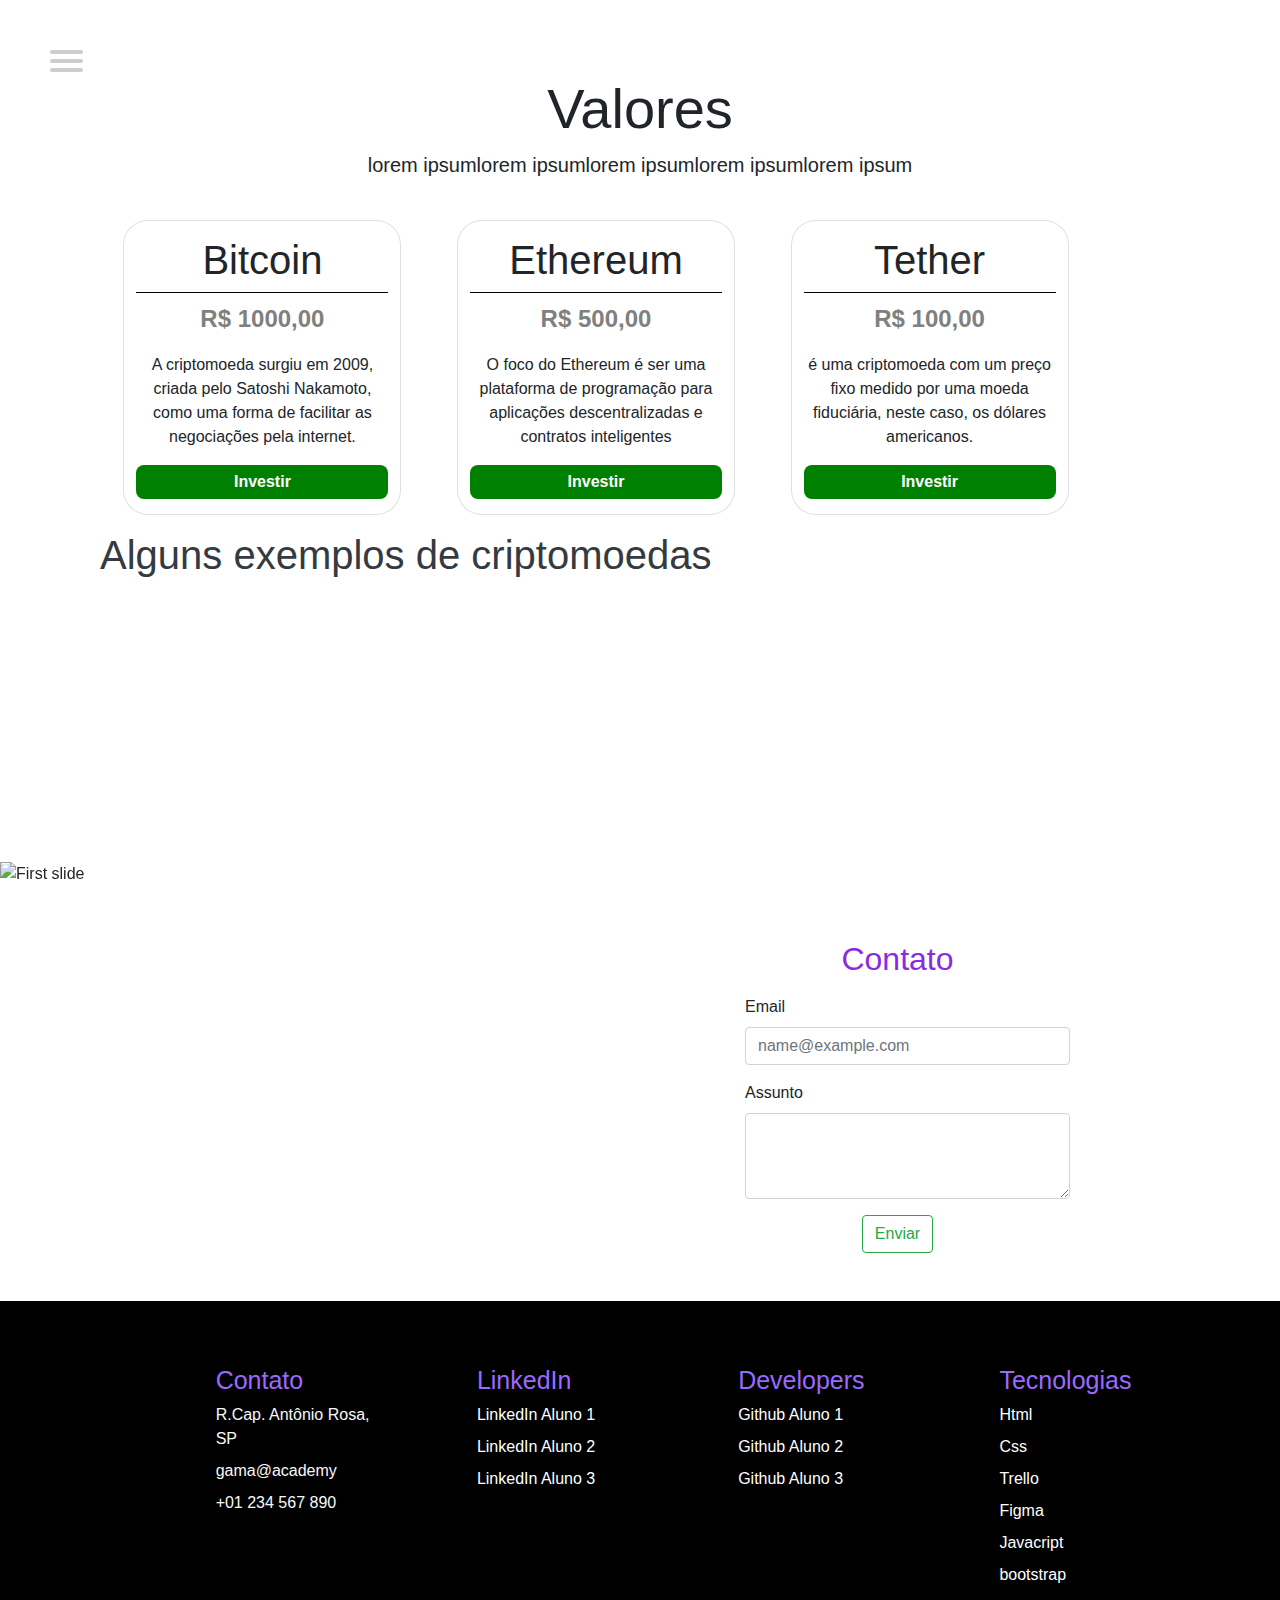
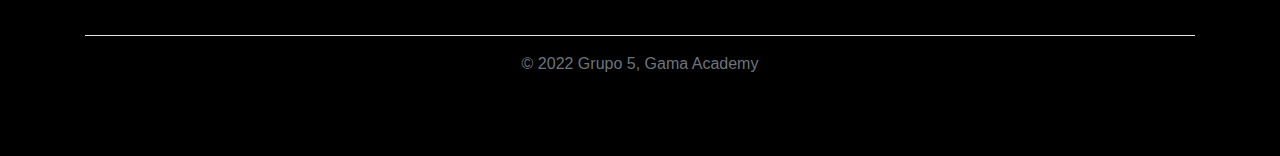
==== homePage.html @ c165c47a "Refatoração do código completo" ====
<!DOCTYPE html>
<html lang="pt-br">

<head>
    <meta charset="UTF-8">
    <meta name="viewport" content="width-device-width, initial-scale=1.0">
    <title class="title">Projeto Gama</title>
    <link rel="shortcut icon" href="/home/cuerci/Documentos/Cripto_dev/ex-projeto/mineracao.png" type="image/x-icon" />
    <script defer src="./assets/script/script.js"></script>

    <script src="https://kit.fontawesome.com/7d639ddac3.js" crossorigin="anonymous"></script>
    <script src="https://code.jquery.com/jquery-3.4.1.slim.min.js"
        integrity="sha384-J6qa4849blE2+poT4WnyKhv5vZF5SrPo0iEjwBvKU7imGFAV0wwj1yYfoRSJoZ+n"
        crossorigin="anonymous"></script>
    <script src="https://cdn.jsdelivr.net/npm/popper.js@1.16.0/dist/umd/popper.min.js"
        integrity="sha384-Q6E9RHvbIyZFJoft+2mJbHaEWldlvI9IOYy5n3zV9zzTtmI3UksdQRVvoxMfooAo"
        crossorigin="anonymous"></script>
    <link rel="stylesheet" href="https://stackpath.bootstrapcdn.com/bootstrap/4.4.1/css/bootstrap.min.css"
        integrity="sha384-Vkoo8x4CGsO3+Hhxv8T/Q5PaXtkKtu6ug5TOeNV6gBiFeWPGFN9MuhOf23Q9Ifjh" crossorigin="anonymous">
    <script src="https://stackpath.bootstrapcdn.com/bootstrap/4.4.1/js/bootstrap.min.js"
        integrity="sha384-wfSDF2E50Y2D1uUdj0O3uMBJnjuUD4Ih7YwaYd1iqfktj0Uod8GCExl3Og8ifwB6"
        crossorigin="anonymous"></script>
    <link rel="stylesheet" href="./assets/styles/styles.css">
</head>

<body>
    <!--Menu de Navegação-->
    <nav role="navigation">
        <div id="menuToggle">
            <!--
          Uma caixa de seleção falsa/oculta é usada como receptor de cliques,
           então você pode usar o seletor :checked nela.
          -->
            <input type="checkbox" />

            <span></span>
            <span></span>
            <span></span>

            <!--
         Pena que o menu tem que estar dentro do botão
          mas ei, é pura magia CSS.
          -->
            <ul id="menu">
                <a href="#">
                    <li>Início</li>
                </a>
                <br>
                <a href="#">
                    <li>Sobre</li>
                </a>
                <br>
                <a href="#">
                    <li>Info</li>
                </a>
                <br>
                <a href="#">
                    <li>Contatos</li>
                </a>
                <br>
                <a href="#">
                    <li>Tecnologias</li>
                </a>
                <br>
                <a href="https://erikterwan.com/" target="_blank">
                    <li>Show me more</li>
                </a>
            </ul>
        </div>
    </nav>

    <!--Fim sobre-->
    <div class="corpo">
    <!--Preços-->
    <a id="precos"></a>
    <div class="pricing-header px-3 py-3 pt-md-5 pb-md-4 mx-auto text-center">
        <h1 class="display-4">Valores</h1>
        <p class="lead">lorem ipsumlorem ipsumlorem ipsumlorem ipsumlorem ipsum</p>
    </div>
    <ul class="cardContainer"></ul>
    </div>
    <!--tabela cripto-->
    <div class="container tabela">
        <div class=" container bloco-branco">
            <h1 class="text-dark">Alguns exemplos de criptomoedas</h2>
        </div>
        <iframe src="https://br.widgets.investing.com/top-cryptocurrencies?theme=darkTheme&roundedCorners=true"
            width="100%" height="300" frameborder="0" allowtransparency="true" marginwidth="0"
            marginheight="0"></iframe>
    </div>

    <br>
    <div id="carouselExampleIndicators" class="carousel slide" data-ride="carousel">
        <ol class="carousel-indicators">
          <li data-target="#carouselExampleIndicators" data-slide-to="0" class="active"></li>
          <li data-target="#carouselExampleIndicators" data-slide-to="1"></li>
          <li data-target="#carouselExampleIndicators" data-slide-to="2"></li>
        </ol>
        <div class="carousel-inner" width="50" height="200">
          <div class="carousel-item active">
            <img class="d-block w-100" src="https://www.infomoney.com.br/wp-content/uploads/2021/08/Criptos-e1628873886287.jpg?resize=854%2C515&quality=50&strip=all" alt="First slide">
          </div>
          <div class="carousel-item">
            <img class="d-block w-100" src="https://www.infoescola.com/wp-content/uploads/2019/01/criptomoedas-bitcoin-608089037.jpg" alt="Second slide">
          </div>
          <div class="carousel-item">
            <img class="d-block w-100" src="https://p7z2w8n8.rocketcdn.me/wp-content/uploads/2021/09/criptomoedas-tem-valorizacao-significante-no-mes-de-agosto.jpg" alt="Third slide">
          </div>
        </div>
        <a class="carousel-control-prev" href="#carouselExampleIndicators" role="button" data-slide="prev">
          <span class="carousel-control-prev-icon" aria-hidden="true"></span>
          <span class="sr-only">Previous</span>
        </a>
        <a class="carousel-control-next" href="#carouselExampleIndicators" role="button" data-slide="next">
          <span class="carousel-control-next-icon" aria-hidden="true"></span>
          <span class="sr-only">Next</span>
        </a>
      </div>

      <br>

    <!--area contato-->
    <div class="container">
        <div class="row justify-content-evenly area-contato">
            <br>
            <!---->
            <div class="col-1"></div>
            <!---->
            <div class="col-lg-4 mb-4 align-self-center">
                <div class="embed-responsive embed-responsive-16by9">
                    <iframe class="embed-responsive-item"
                        src="https://www.google.com/maps/embed?pb=!1m18!1m12!1m3!1d3542.746628923648!2d-46.68668318510613!3d-23.567409884679858!2m3!1f0!2f0!3f0!3m2!1i1024!2i768!4f13.1!3m3!1m2!1s0x94ce57499b4eaaab%3A0xb742db44a55ce752!2sGama%20Academy!5e1!3m2!1spt-BR!2sbr!4v1656168385670!5m2!1spt-BR!2sbr"
                        width="600" height="450" style="border:0;" allowfullscreen="" loading="lazy"
                        referrerpolicy="no-referrer-when-downgrade"></iframe>
                </div>
            </div>
            <!---->
            <div class="col-2"></div>
            <!---->
            <div clas="col-4 align-self-left">
                <h2 class="text-center mb-3 h2-contato">Contato</h2>
                <form action="">
                    <div class="mb-3">
                        <label for="exampleFormControlInput1" class="form-label">Email</label>
                        <input type="email" class="form-control" id="exampleFormControlInput1" style="min-width:315px;max-width:500px;" placeholder="name@example.com">
                    </div>
                    <div class="mb-3">
                        <label for="exampleFormControlTextarea1" class="form-label">Assunto</label>
                        <textarea class="form-control" id="exampleFormControlTextarea1" rows="3"></textarea>
                    </div>
                    <div class="d-flex justify-content-center">
                        <button type="submit" class="btn btn-outline-success text-center">Enviar</button>
                    </div>
                </form>
            </div>
        </div>
    </div>

    <!-- footer -->
    <footer id="footer-contatos" class="bd-footer py-5 mt-5">
        <div class="container py-3">
            <div class="row justify-content-around">
                <div class="col-6 col-lg-2 offset-lg-1 mb-3">
                    <h5 class="home-footer">Contato</h5>
                    <ul class="list-unstyled">
                        <li class="mb-2"><a href="#" class="p-0 text-light"><i class="fa-solid fa-hotel"></i> R.Cap. Antônio Rosa, SP</a></li>
                        <li class="mb-2"><a href="#" class="p-0 text-light"><i class="fa-solid fa-envelope"></i> gama@academy</a></li>
                        <li class="mb-2"><a href="#" class="p-0 text-light"><i class="fa-solid fa-phone"></i> +01 234 567 890</a></li>
                    </ul>
                </div>
                <div class="col-6 col-lg-2 mb-3">
                    <h5 class="home-footer">LinkedIn</h5>
                    <ul class="list-unstyled">
                        <li class="mb-2"><a href="https://www.linkedin.com/in/lucas-cuerci/"><i class="fa-brands fa-linkedin"></i> LinkedIn Aluno 1</a></li>
                        <li class="mb-2"><a href="#"><i class="fa-brands fa-linkedin"></i> LinkedIn Aluno 2</a></li>
                        <li class="mb-2"><a href="#"><i class="fa-brands fa-linkedin"></i> LinkedIn Aluno 3</a></li>
                    </ul>
                </div>
                <div class="col-6 col-lg-2 mb-3">
                    <h5 class="home-footer">Developers</h5>
                    <ul class="list-unstyled dale">
                        <li class="mb-2"><a href="https://github.com/MohamedCuerci"><i class="fa-brands fa-github"></i> Github Aluno 1</a></li>
                        <li class="mb-2"><a href="#"><i class="fa-brands fa-github"></i> Github Aluno 2</a></li>
                        <li class="mb-2"><a href="#"><i class="fa-brands fa-github"></i> Github Aluno 3</a></li>
                    </ul>
                </div>
                <div class="col-6 col-lg-2 mb-3">
                    <h5 class="home-footer">Tecnologias</h5>
                    <ul class="list-unstyled">
                        <li class="mb-2"><a href="https://developer.mozilla.org/pt-BR/docs/Web/HTML"><i class="fa-brands fa-html5"></i> Html</a></li>
                        <li class="mb-2"><a href="https://www.w3schools.com/css/"><i class="fa-brands fa-css3-alt"></i> Css</a></li>
                        <li class="mb-2"><a href="https://trello.com/pt-BR"><i class="fa-brands fa-trello"></i> Trello</a></li>
                        <li class="mb-2"><a href="https://www.figma.com/"><i class="fa-brands fa-figma"></i> Figma</a></li>
                        <li class="mb-2"><a href="https://developer.mozilla.org/pt-BR/docs/Web/JavaScript"><i class="fa-brands fa-js-square"></i> Javacript</a></li>
                        <li class="mb-2"><a href="https://getbootstrap.com/"><i class="fa-brands fa-bootstrap"></i> bootstrap</a></li>
                    </ul>
                </div>
            </div>
            <hr class="ultimo-hr">
            <p class="text-center text-muted">© 2022 Grupo 5, Gama Academy</p>
        </div>
    </footer>

    <!--Cookies-->
    <script type="text/javascript" src="https://cookieconsent.popupsmart.com/src/js/popper.js"></script>
    <script> window.start.init({ Palette: "palette1", Theme: "classic", Mode: "banner bottom", LinkText: "Saiba mais...", Message: "Ao clicar em 'Aceitar todos os cookies', concorda com o armazenamento de cookies no seu dispositivo para melhorar a navegação no site, analisar a utilização do site e ajudar nas nossas iniciativas de marketing.", ButtonText: "Aceitar todos os cookies", })</script>

</body>

</html>
---- assets/styles/styles.css ----
/*
 * Made by Maria Luiza
 * 11th of july 2022
 * Gama Academy
 */
 .navigation
 {
   margin: 0;
   padding: 0;

   /* fazê-lo parecer decente o suficiente*/
   background: #232323;
   color: #cdcdcd;
   font-family: "Avenir Next", "Avenir", sans-serif;

   @media (max-width:601px) {
    max: width 100%;
   }
 }

 #menuToggle
 {
   display: block;
   position: relative;
   top: 50px;
   left: 50px;

   z-index: 1;

   -webkit-user-select: none;
   user-select: none;
 }

 #menuToggle a
 {
   text-decoration: none;
   color: #232323;

   transition: color 0.3s ease;
 }

 #menuToggle a:hover
 {
   color: tomato;
 }


 #menuToggle input
 {
   display: block;
   width: 40px;
   height: 32px;
   position: absolute;
   top: -7px;
   left: -5px;

   cursor: pointer;

   opacity: 0; /* esconde */
   z-index: 2; /* e coloque sobre o hambúrguer*/

   -webkit-touch-callout: none;
 }

 /*
  * Configuração do icone do hamburguer
  */
 #menuToggle span
 {
   display: block;
   width: 33px;
   height: 4px;
   margin-bottom: 5px;
   position: relative;

   background: #cdcdcd;
   border-radius: 3px;

   z-index: 1;

   transform-origin: 4px 0px;

    /*
  * transição do menu
  */

   transition: transform 0.5s cubic-bezier(0.77,0.2,0.05,1.0),
               background 0.5s cubic-bezier(0.77,0.2,0.05,1.0),
               opacity 0.55s ease;
 }

 #menuToggle span:first-child
 {
   transform-origin: 0% 0%;
 }

 #menuToggle span:nth-last-child(2)
 {
   transform-origin: 0% 100%;
 }

 /*
* Transforme todas as fatias de hambúrguer
  * em uma cruz.
  */
 #menuToggle input:checked ~ span
 {
   opacity: 1;
   transform: rotate(45deg) translate(-2px, -1px);
   background: #232323;
 }

 /*
  * esconde o meio
  */
 #menuToggle input:checked ~ span:nth-last-child(3)
 {
   opacity: 0;
   transform: rotate(0deg) scale(0.2, 0.2);
 }

 /*
  * Ohyeah and the last one should go the other direction
  */
 #menuToggle input:checked ~ span:nth-last-child(2)
 {
   transform: rotate(-45deg) translate(0, -1px);
 }

 /*
  * Faz o menu ficar posicionado
  * no canto superior da tela
  */
 #menu
 {
   position: absolute;
   width: 300px;
   margin: -100px 0 0 -50px;
   padding: 50px;
   padding-top: 125px;

   background: #ededed;
   list-style-type: none;
   -webkit-font-smoothing: antialiased;
   /* parar de piscar de texto no navegador */

   transform-origin: 0% 0%;
   transform: translate(-100%, 0);

   transition: transform 0.5s cubic-bezier(0.77,0.2,0.05,1.0);
 }

#menu li {
   padding: 10px 0;
   font-size: 22px;
}

 /*
  * Direção que o menu desliza (esquerda)
  */
#menuToggle input:checked ~ ul {
   transform: none;
}


 /*
 * Made by Lucas Cuerci
 * 04th of july 2022
 * Gama Academy
 */
/* bloco pra esconder a logo da investing */
.cardContainer {
  display: flex;
  width: 90%;
  gap: 5%;
  justify-content: center;
}
.line {
  border-top: solid 1px black;
  width: 100%;
  margin-bottom: 8px;
}

.price {
  color: gray;
  font-weight: 600;
  font-size: 1.5rem;
}

.card {
    border-radius: 25px;
    display: flex;
    flex-direction: column;
    justify-content: center;
    align-content: center;
    align-items: center;
    width: 25%;
    padding: 15px 12px;
}

.card h3 {
  text-align: center;
  font-size: 2.5rem;
}

.card p {
  text-align: center;
}

.card button {
  background-color: green;
  width: 100%;
  padding: 5px 0;
  color: white;
  font-weight:600;
  border-radius: 8px;
  border: none;
}

.card button:hover {
  filter: brightness(0.8)
}

/*
  lucas 17/07
*/

.bloco-branco {
  background-color: white;
  font-size: 35px;
  width: 100%;
  position: absolute;
}

footer {
  width: 100%;
  height: 100%;
  background-color: black;
}

.home-footer {
  color: #9a6aff;
  font-size: 25px;
  font-family: 'Segoe UI', Tahoma, Geneva, Verdana, sans-serif;
}

li a {
  color: white;
}

li a:hover {
  color: white;
  text-decoration: underline white;
}

.btn-cookies {
  border-color: black;
}

.box-cookies {
  width: 100%;
  bottom: 0;
}

.ultimo-hr {
  background-color: white;
}

.h2-contato {
  padding-top: 30px;
  color: blueviolet;
}

.justify-content-evenly > div:nth-child(5) > form:nth-child(2) > div:nth-child(1) > label:nth-child(1) {
  padding-left: 10px;
}

#exampleFormControlInput1 {
  min-width:315px;
  max-width:500px;
  border-left-width: 1px;
  margin-left: 10px;
}

.justify-content-evenly > div:nth-child(5) > form:nth-child(2) > div:nth-child(2) > label:nth-child(1) {
  padding-left: 10px;
}

#exampleFormControlTextarea1 {
  margin-left: 10px;
}
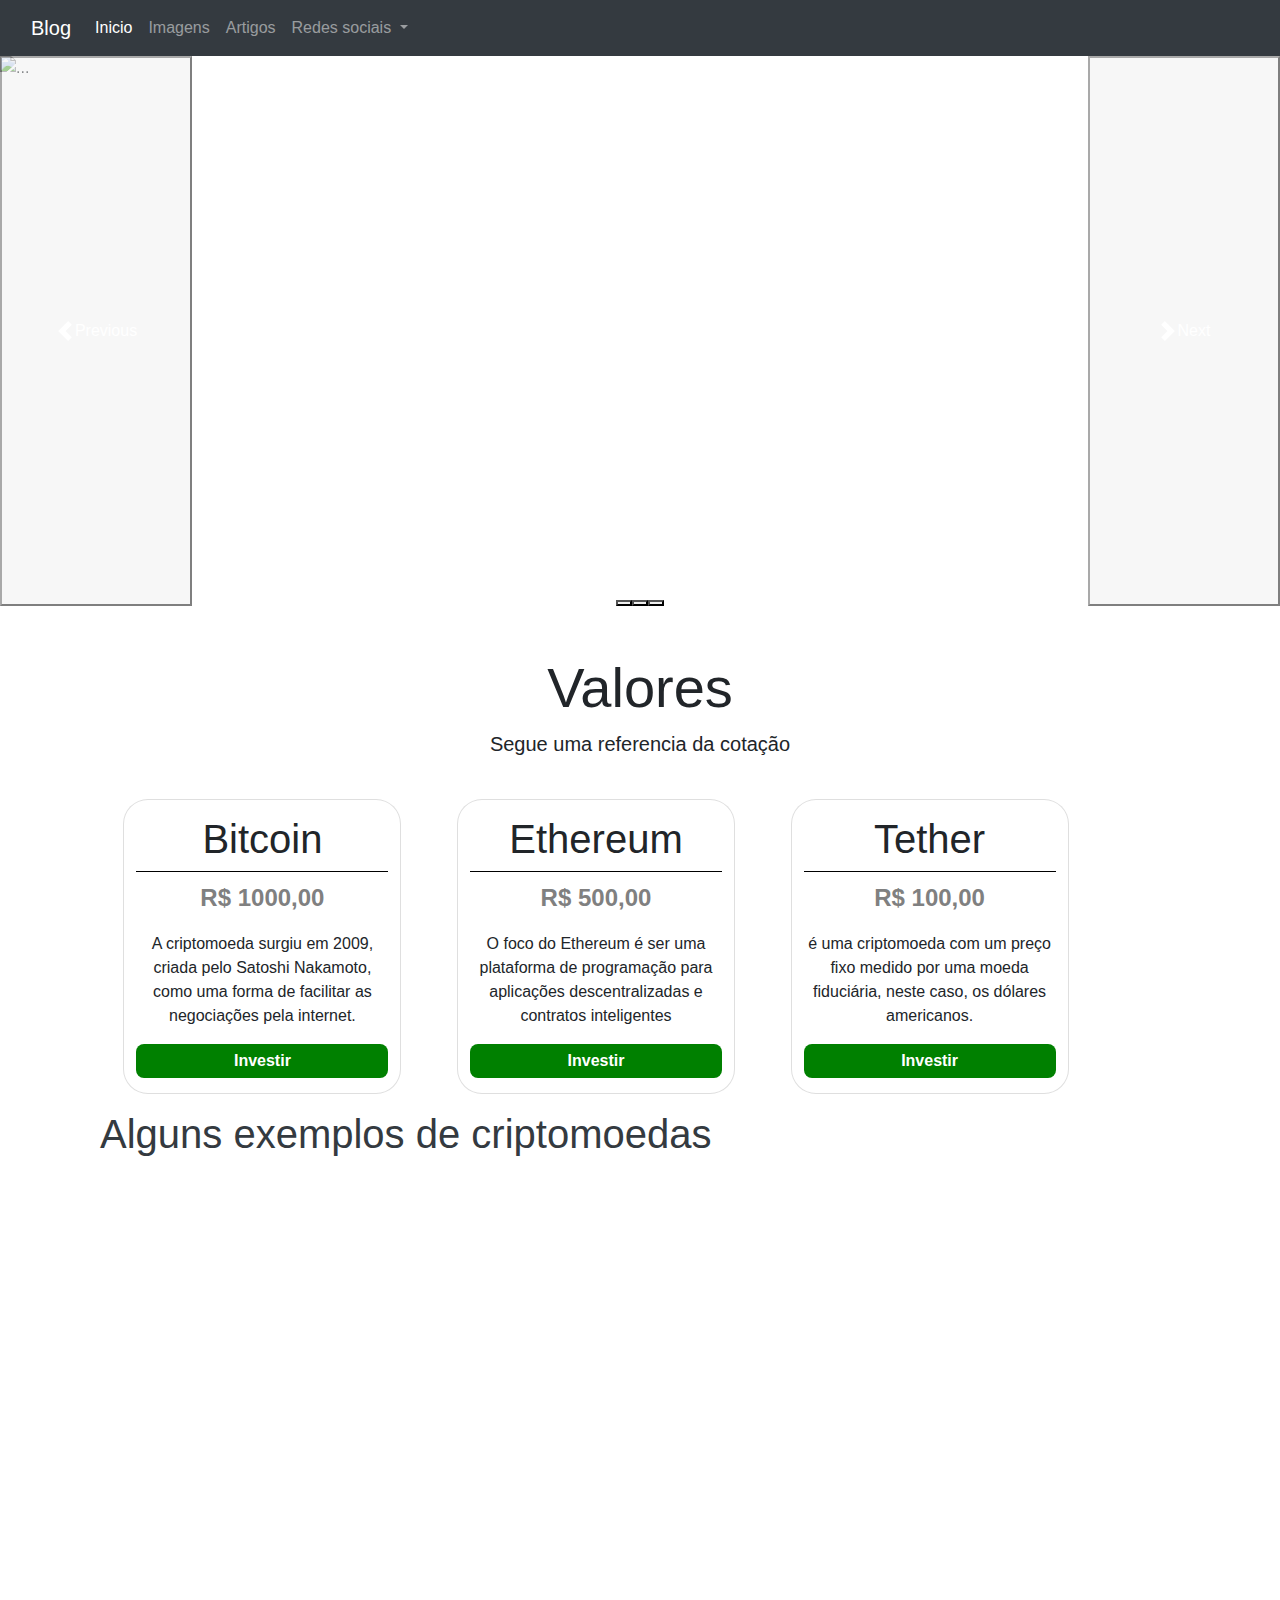
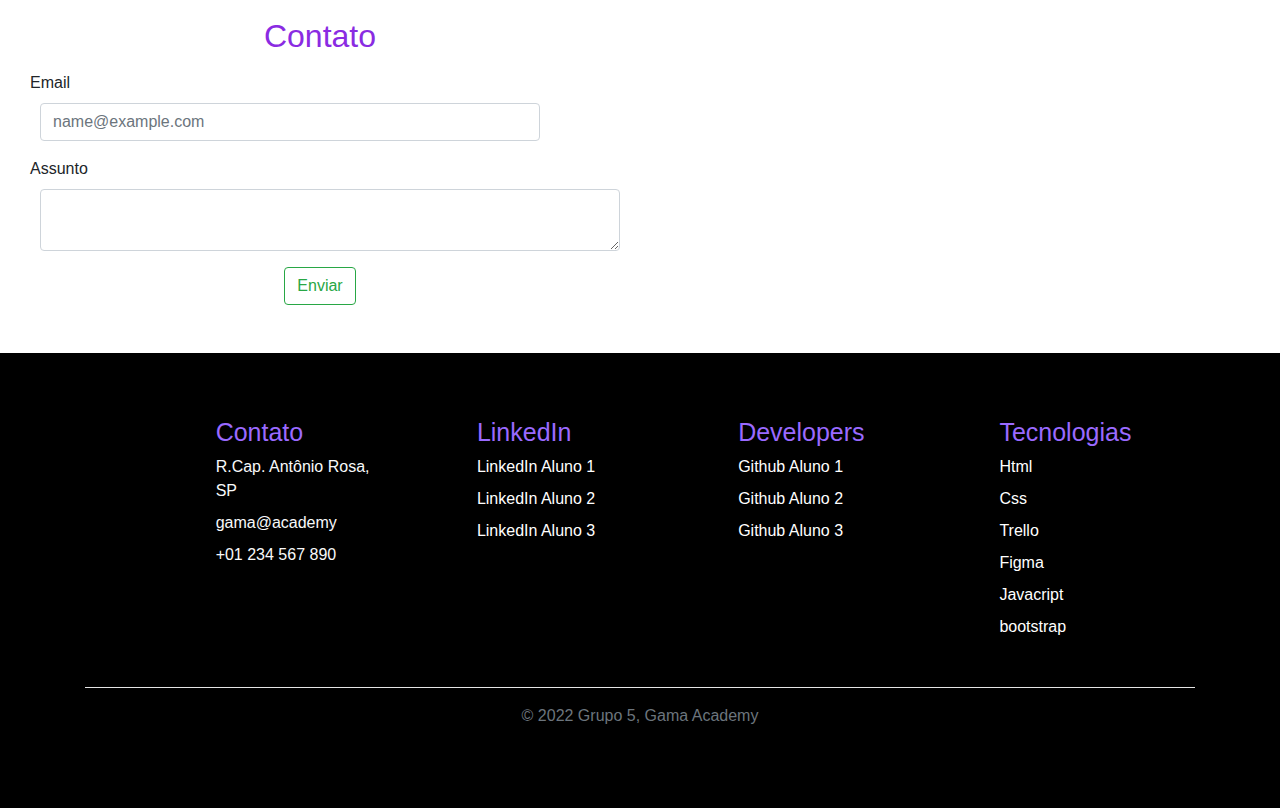
==== commit f5da7ab4: "@MariaLuizaDMoura Inserção do Carrosel definitivo" ====
--- a/homePage.html
+++ b/homePage.html
@@ -20,64 +20,111 @@
     <script src="https://stackpath.bootstrapcdn.com/bootstrap/4.4.1/js/bootstrap.min.js"
         integrity="sha384-wfSDF2E50Y2D1uUdj0O3uMBJnjuUD4Ih7YwaYd1iqfktj0Uod8GCExl3Og8ifwB6"
         crossorigin="anonymous"></script>
+    <!-- CSS only -->
+    <link href="https://cdn.jsdelivr.net/npm/bootstrap@5.1.3/dist/css/bootstrap.min.css" rel="stylesheet"
+        integrity="sha384-1BmE4kWBq78iYhFldvKuhfTAU6auU8tT94WrHftjDbrCEXSU1oBoqyl2QvZ6jIW3" crossorigin="anonymous">
     <link rel="stylesheet" href="./assets/styles/styles.css">
 </head>
 
 <body>
     <!--Menu de Navegação-->
-    <nav role="navigation">
-        <div id="menuToggle">
-            <!--
-          Uma caixa de seleção falsa/oculta é usada como receptor de cliques,
-           então você pode usar o seletor :checked nela.
-          -->
-            <input type="checkbox" />
-
-            <span></span>
-            <span></span>
-            <span></span>
-
-            <!--
-         Pena que o menu tem que estar dentro do botão
-          mas ei, é pura magia CSS.
-          -->
-            <ul id="menu">
-                <a href="#">
-                    <li>Início</li>
-                </a>
-                <br>
-                <a href="#">
-                    <li>Sobre</li>
-                </a>
-                <br>
-                <a href="#">
-                    <li>Info</li>
-                </a>
-                <br>
-                <a href="#">
-                    <li>Contatos</li>
-                </a>
-                <br>
-                <a href="#">
-                    <li>Tecnologias</li>
-                </a>
-                <br>
-                <a href="https://erikterwan.com/" target="_blank">
-                    <li>Show me more</li>
-                </a>
-            </ul>
+    <nav class="navbar navbar-expand-lg navbar-dark bg-dark">
+        <div class="container-fluid">
+            <a class="navbar-brand" href="blog.html">Blog</a>
+            <button class="navbar-toggler" type="button" data-bs-toggle="collapse"
+                data-bs-target="#navbarSupportedContent" aria-controls="navbarSupportedContent" aria-expanded="false"
+                aria-label="Toggle navigation">
+                <span class="navbar-toggler-icon"></span>
+            </button>
+            <div class="collapse navbar-collapse" id="navbarSupportedContent">
+                <ul class="navbar-nav me-auto mb-2 mb-lg-0">
+                    <li class="nav-item">
+                        <a class="nav-link active" aria-current="page" href="#carouselExampleCaptions">Inicio</a>
+                    </li>
+                    <li class="nav-item">
+                        <a class="nav-link" href="imagens.html">Imagens</a>
+                    </li>
+                    <li class="nav-item">
+                        <a class="nav-link" href="artigos.html">Artigos</a>
+                    </li>
+                    <li class="nav-item dropdown">
+                        <a class="nav-link dropdown-toggle" href="#" id="navbarDropdown" role="button"
+                            data-bs-toggle="dropdown" aria-expanded="false">
+                            Redes sociais
+                        </a>
+                        <ul class="dropdown-menu" aria-labelledby="navbarDropdown">
+                            <li><a class="dropdown-item" href="#"></a>Linkedin</li>
+                            <li>
+                                <hr class="dropdown-divider">
+                            </li>
+                            <li><a class="dropdown-item" href="#"></a>Github</a></li>
+                            <li>
+                                <hr class="dropdown-divider">
+                            </li>
+                            <li><a class="dropdown-item" href="#"></a>Instagram</li>
+                        </ul>
+                    </li>
+                </ul>
+            </div>
         </div>
     </nav>
 
+    <div id="carouselExampleCaptions" class="carousel slide" data-bs-ride="carousel">
+        <div class="carousel-indicators">
+            <button type="button" data-bs-target="#carouselExampleCaptions" data-bs-slide-to="0" class="active"
+                aria-current="true" aria-label="Slide 1"></button>
+            <button type="button" data-bs-target="#carouselExampleCaptions" data-bs-slide-to="1"
+                aria-label="Slide 2"></button>
+            <button type="button" data-bs-target="#carouselExampleCaptions" data-bs-slide-to="2"
+                aria-label="Slide 3"></button>
+        </div>
+        <div class="carousel-inner">
+            <div class="carousel-item active">
+                <img src="https://www.infomoney.com.br/wp-content/uploads/2021/08/Criptos-e1628873886287.jpg?resize=854%2C515&quality=50&strip=all "
+                    class="d-block w-100" alt="..." height="550px" width="100px">
+                <div class="carousel-caption d-none d-md-block">
+                    <h5>incríveis curiosidades sobre Bitcoin</h5>
+                    <p>Bitcoin não foi a primeira criptomoeda criada.</p>
+                </div>
+            </div>
+            <div class="carousel-item">
+                <img src="https://www.infoescola.com/wp-content/uploads/2019/01/criptomoedas-bitcoin-608089037.jpg"
+                    class="d-block w-100" alt="..." height="550px">
+                <div class="carousel-caption d-none d-md-block">
+                    <h5>incríveis curiosidades sobre Ethereum</h5>
+                    <p>O Ethereum é a segunda maior criptomoeda em valor de mercado, perdendo apenas para o Bitcoin.</p>
+                </div>
+            </div>
+            <div class="carousel-item">
+                <img src="https://p7z2w8n8.rocketcdn.me/wp-content/uploads/2021/09/criptomoedas-tem-valorizacao-significante-no-mes-de-agosto.jpg"
+                    class="d-block w-100" alt="..." height="550px">
+                <div class="carousel-caption d-none d-md-block">
+                    <h5>incríveis curiosidades sobre Tether</h5>
+                    <p>Seus tokens são emitidos pela empresa de Hong Kong Tether Limited, que por sua vez é controlada
+                        pelos proprietários da Bitfinex</p>
+                </div>
+            </div>
+        </div>
+        <button class="carousel-control-prev" type="button" data-bs-target="#carouselExampleCaptions"
+            data-bs-slide="prev">
+            <span class="carousel-control-prev-icon" aria-hidden="true"></span>
+            <span class="visually-hidden">Previous</span>
+        </button>
+        <button class="carousel-control-next" type="button" data-bs-target="#carouselExampleCaptions"
+            data-bs-slide="next">
+            <span class="carousel-control-next-icon" aria-hidden="true"></span>
+            <span class="visually-hidden">Next</span>
+        </button>
+    </div>
     <!--Fim sobre-->
     <div class="corpo">
-    <!--Preços-->
-    <a id="precos"></a>
-    <div class="pricing-header px-3 py-3 pt-md-5 pb-md-4 mx-auto text-center">
-        <h1 class="display-4">Valores</h1>
-        <p class="lead">lorem ipsumlorem ipsumlorem ipsumlorem ipsumlorem ipsum</p>
-    </div>
-    <ul class="cardContainer"></ul>
+        <!--Preços-->
+        <a id="precos"></a>
+        <div class="pricing-header px-3 py-3 pt-md-5 pb-md-4 mx-auto text-center">
+            <h1 class="display-4">Valores</h1>
+            <p class="lead">Segue uma referencia da cotação</p>
+        </div>
+        <ul class="cardContainer"></ul>
     </div>
     <!--tabela cripto-->
     <div class="container tabela">
@@ -90,36 +137,11 @@
     </div>
 
     <br>
-    <div id="carouselExampleIndicators" class="carousel slide" data-ride="carousel">
-        <ol class="carousel-indicators">
-          <li data-target="#carouselExampleIndicators" data-slide-to="0" class="active"></li>
-          <li data-target="#carouselExampleIndicators" data-slide-to="1"></li>
-          <li data-target="#carouselExampleIndicators" data-slide-to="2"></li>
-        </ol>
-        <div class="carousel-inner" width="50" height="200">
-          <div class="carousel-item active">
-            <img class="d-block w-100" src="https://www.infomoney.com.br/wp-content/uploads/2021/08/Criptos-e1628873886287.jpg?resize=854%2C515&quality=50&strip=all" alt="First slide">
-          </div>
-          <div class="carousel-item">
-            <img class="d-block w-100" src="https://www.infoescola.com/wp-content/uploads/2019/01/criptomoedas-bitcoin-608089037.jpg" alt="Second slide">
-          </div>
-          <div class="carousel-item">
-            <img class="d-block w-100" src="https://p7z2w8n8.rocketcdn.me/wp-content/uploads/2021/09/criptomoedas-tem-valorizacao-significante-no-mes-de-agosto.jpg" alt="Third slide">
-          </div>
-        </div>
-        <a class="carousel-control-prev" href="#carouselExampleIndicators" role="button" data-slide="prev">
-          <span class="carousel-control-prev-icon" aria-hidden="true"></span>
-          <span class="sr-only">Previous</span>
-        </a>
-        <a class="carousel-control-next" href="#carouselExampleIndicators" role="button" data-slide="next">
-          <span class="carousel-control-next-icon" aria-hidden="true"></span>
-          <span class="sr-only">Next</span>
-        </a>
-      </div>
-
-      <br>
+
+    <br>
 
     <!--area contato-->
+    <div class="col-md-6">
     <div class="container">
         <div class="row justify-content-evenly area-contato">
             <br>
@@ -134,19 +156,20 @@
                         referrerpolicy="no-referrer-when-downgrade"></iframe>
                 </div>
             </div>
-            <!---->
-            <div class="col-2"></div>
+        </div>
+            
             <!---->
             <div clas="col-4 align-self-left">
                 <h2 class="text-center mb-3 h2-contato">Contato</h2>
                 <form action="">
                     <div class="mb-3">
                         <label for="exampleFormControlInput1" class="form-label">Email</label>
-                        <input type="email" class="form-control" id="exampleFormControlInput1" style="min-width:315px;max-width:500px;" placeholder="name@example.com">
+                        <input type="email" class="form-control" id="exampleFormControlInput1"
+                            style="min-width:315px;max-width:500px;" placeholder="name@example.com">
                     </div>
                     <div class="mb-3">
                         <label for="exampleFormControlTextarea1" class="form-label">Assunto</label>
-                        <textarea class="form-control" id="exampleFormControlTextarea1" rows="3"></textarea>
+                        <textarea class="form-control" id="exampleFormControlTextarea1" rows="2"></textarea>
                     </div>
                     <div class="d-flex justify-content-center">
                         <button type="submit" class="btn btn-outline-success text-center">Enviar</button>
@@ -163,15 +186,19 @@
                 <div class="col-6 col-lg-2 offset-lg-1 mb-3">
                     <h5 class="home-footer">Contato</h5>
                     <ul class="list-unstyled">
-                        <li class="mb-2"><a href="#" class="p-0 text-light"><i class="fa-solid fa-hotel"></i> R.Cap. Antônio Rosa, SP</a></li>
-                        <li class="mb-2"><a href="#" class="p-0 text-light"><i class="fa-solid fa-envelope"></i> gama@academy</a></li>
-                        <li class="mb-2"><a href="#" class="p-0 text-light"><i class="fa-solid fa-phone"></i> +01 234 567 890</a></li>
+                        <li class="mb-2"><a href="#" class="p-0 text-light"><i class="fa-solid fa-hotel"></i> R.Cap.
+                                Antônio Rosa, SP</a></li>
+                        <li class="mb-2"><a href="#" class="p-0 text-light"><i class="fa-solid fa-envelope"></i>
+                                gama@academy</a></li>
+                        <li class="mb-2"><a href="#" class="p-0 text-light"><i class="fa-solid fa-phone"></i> +01 234
+                                567 890</a></li>
                     </ul>
                 </div>
                 <div class="col-6 col-lg-2 mb-3">
                     <h5 class="home-footer">LinkedIn</h5>
                     <ul class="list-unstyled">
-                        <li class="mb-2"><a href="https://www.linkedin.com/in/lucas-cuerci/"><i class="fa-brands fa-linkedin"></i> LinkedIn Aluno 1</a></li>
+                        <li class="mb-2"><a href="https://www.linkedin.com/in/lucas-cuerci/"><i
+                                    class="fa-brands fa-linkedin"></i> LinkedIn Aluno 1</a></li>
                         <li class="mb-2"><a href="#"><i class="fa-brands fa-linkedin"></i> LinkedIn Aluno 2</a></li>
                         <li class="mb-2"><a href="#"><i class="fa-brands fa-linkedin"></i> LinkedIn Aluno 3</a></li>
                     </ul>
@@ -179,7 +206,8 @@
                 <div class="col-6 col-lg-2 mb-3">
                     <h5 class="home-footer">Developers</h5>
                     <ul class="list-unstyled dale">
-                        <li class="mb-2"><a href="https://github.com/MohamedCuerci"><i class="fa-brands fa-github"></i> Github Aluno 1</a></li>
+                        <li class="mb-2"><a href="https://github.com/MohamedCuerci"><i class="fa-brands fa-github"></i>
+                                Github Aluno 1</a></li>
                         <li class="mb-2"><a href="#"><i class="fa-brands fa-github"></i> Github Aluno 2</a></li>
                         <li class="mb-2"><a href="#"><i class="fa-brands fa-github"></i> Github Aluno 3</a></li>
                     </ul>
@@ -187,12 +215,18 @@
                 <div class="col-6 col-lg-2 mb-3">
                     <h5 class="home-footer">Tecnologias</h5>
                     <ul class="list-unstyled">
-                        <li class="mb-2"><a href="https://developer.mozilla.org/pt-BR/docs/Web/HTML"><i class="fa-brands fa-html5"></i> Html</a></li>
-                        <li class="mb-2"><a href="https://www.w3schools.com/css/"><i class="fa-brands fa-css3-alt"></i> Css</a></li>
-                        <li class="mb-2"><a href="https://trello.com/pt-BR"><i class="fa-brands fa-trello"></i> Trello</a></li>
-                        <li class="mb-2"><a href="https://www.figma.com/"><i class="fa-brands fa-figma"></i> Figma</a></li>
-                        <li class="mb-2"><a href="https://developer.mozilla.org/pt-BR/docs/Web/JavaScript"><i class="fa-brands fa-js-square"></i> Javacript</a></li>
-                        <li class="mb-2"><a href="https://getbootstrap.com/"><i class="fa-brands fa-bootstrap"></i> bootstrap</a></li>
+                        <li class="mb-2"><a href="https://developer.mozilla.org/pt-BR/docs/Web/HTML"><i
+                                    class="fa-brands fa-html5"></i> Html</a></li>
+                        <li class="mb-2"><a href="https://www.w3schools.com/css/"><i class="fa-brands fa-css3-alt"></i>
+                                Css</a></li>
+                        <li class="mb-2"><a href="https://trello.com/pt-BR"><i class="fa-brands fa-trello"></i>
+                                Trello</a></li>
+                        <li class="mb-2"><a href="https://www.figma.com/"><i class="fa-brands fa-figma"></i> Figma</a>
+                        </li>
+                        <li class="mb-2"><a href="https://developer.mozilla.org/pt-BR/docs/Web/JavaScript"><i
+                                    class="fa-brands fa-js-square"></i> Javacript</a></li>
+                        <li class="mb-2"><a href="https://getbootstrap.com/"><i class="fa-brands fa-bootstrap"></i>
+                                bootstrap</a></li>
                     </ul>
                 </div>
             </div>
@@ -207,4 +241,4 @@
 
 </body>
 
-</html>
+</html>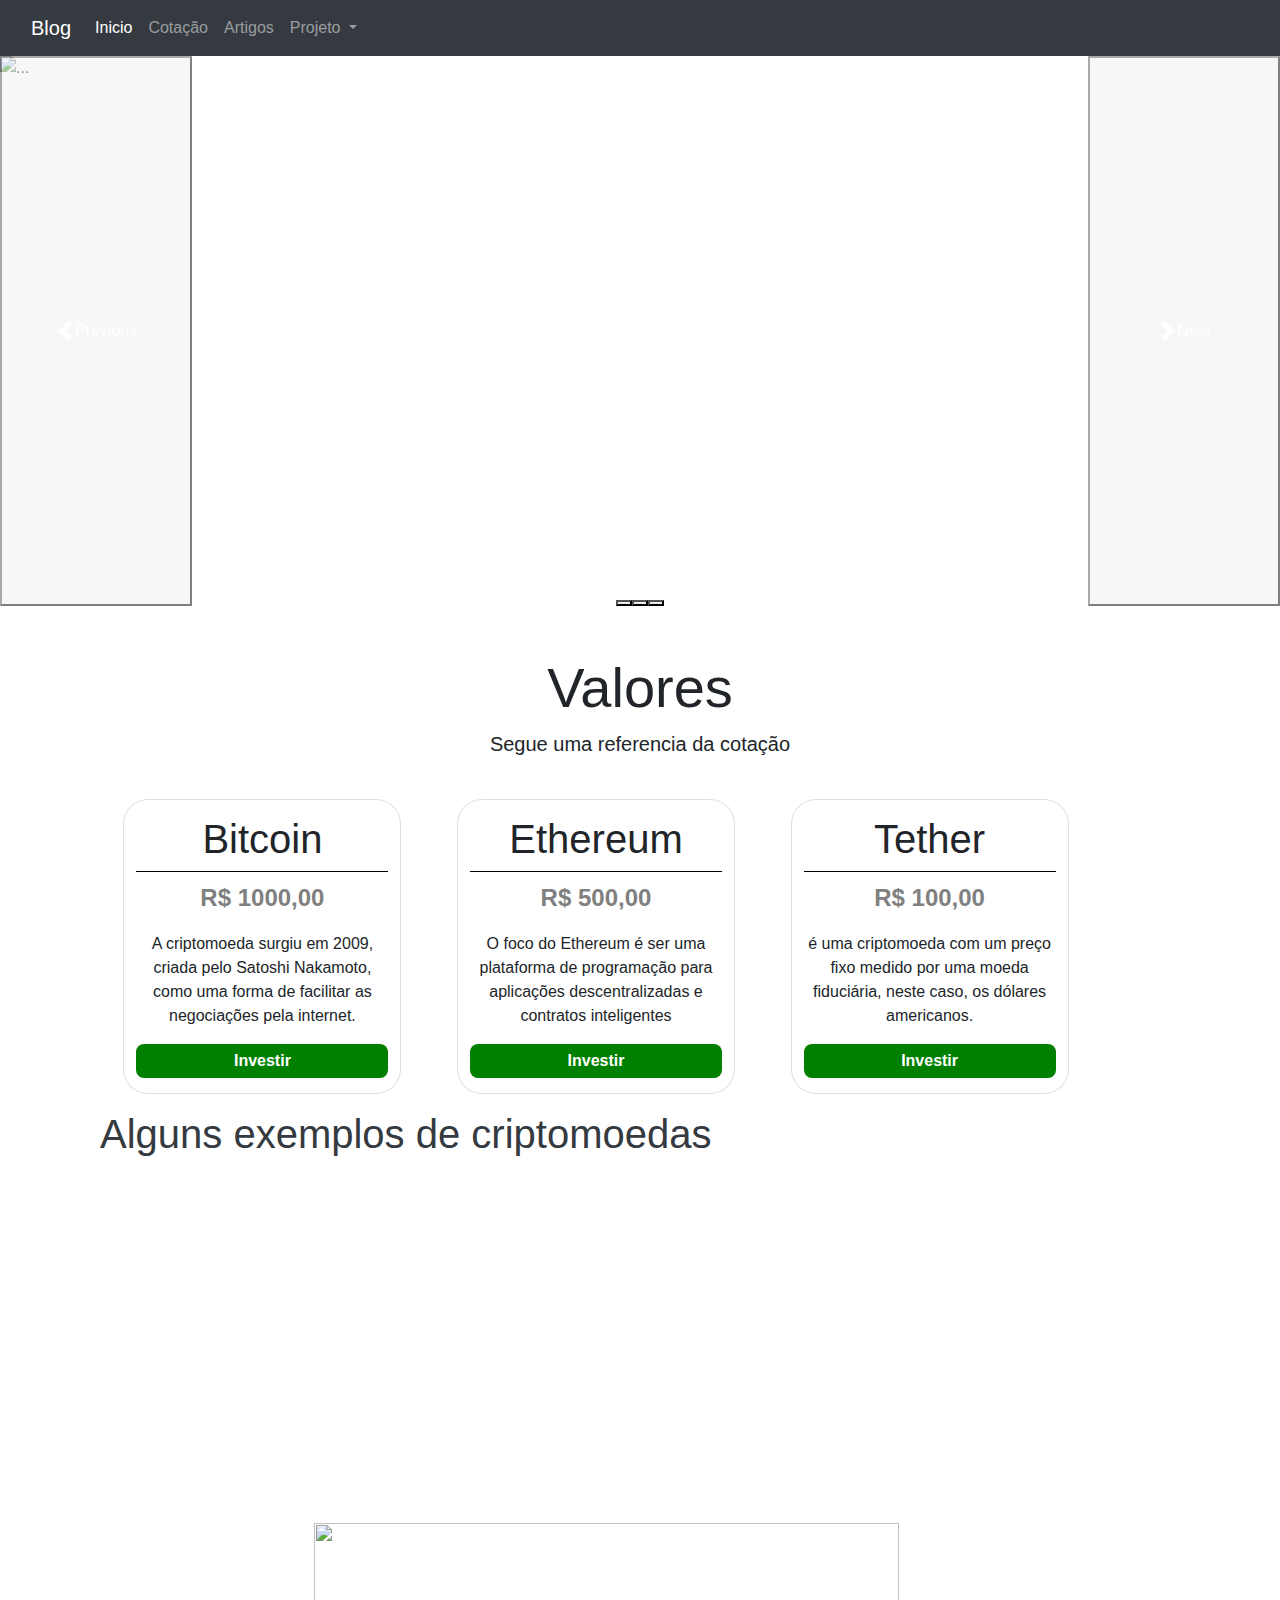
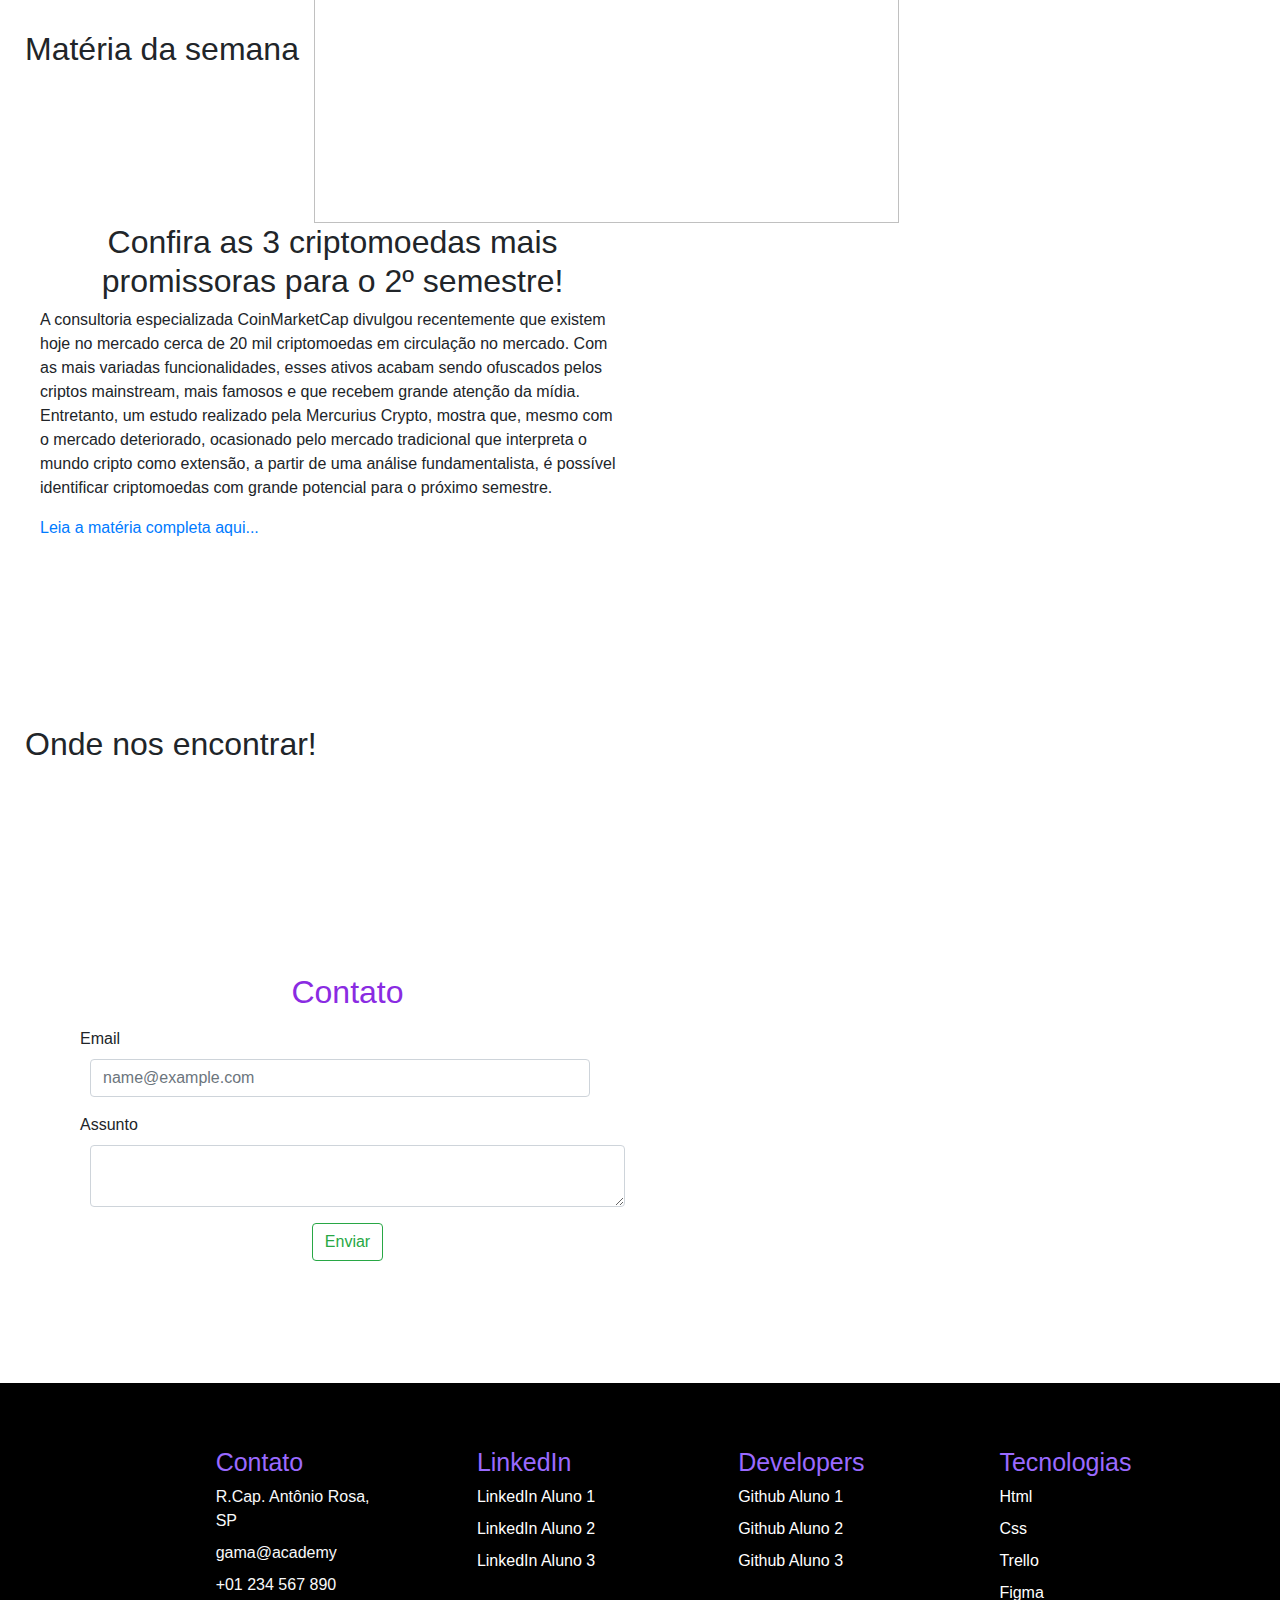
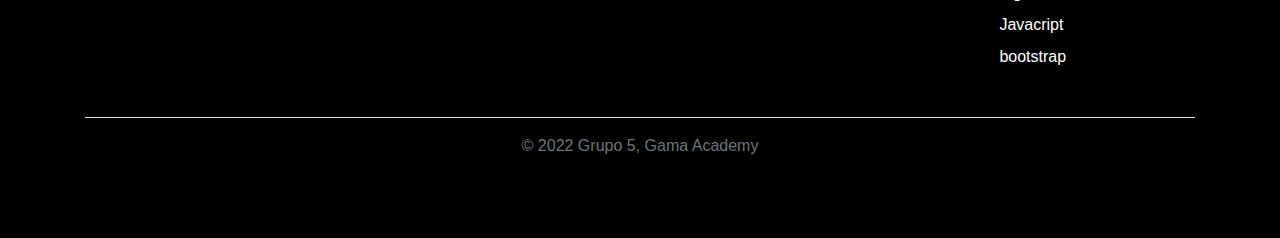
==== commit 6ffea066: "@MariaLuizaDMoura Update área de contato" ====
--- a/homePage.html
+++ b/homePage.html
@@ -42,27 +42,16 @@
                         <a class="nav-link active" aria-current="page" href="#carouselExampleCaptions">Inicio</a>
                     </li>
                     <li class="nav-item">
-                        <a class="nav-link" href="imagens.html">Imagens</a>
+                        <a class="nav-link" href="">Cotação</a>
                     </li>
                     <li class="nav-item">
-                        <a class="nav-link" href="artigos.html">Artigos</a>
+                        <a class="nav-link" href="#artigos">Artigos</a>
                     </li>
                     <li class="nav-item dropdown">
-                        <a class="nav-link dropdown-toggle" href="#" id="navbarDropdown" role="button"
-                            data-bs-toggle="dropdown" aria-expanded="false">
-                            Redes sociais
+                        <a class="nav-link dropdown-toggle" href="https://github.com/leokito/Crypto2.0"
+                            id="navbarDropdown" role="button" data-bs-toggle="dropdown" aria-expanded="false">
+                            Projeto
                         </a>
-                        <ul class="dropdown-menu" aria-labelledby="navbarDropdown">
-                            <li><a class="dropdown-item" href="#"></a>Linkedin</li>
-                            <li>
-                                <hr class="dropdown-divider">
-                            </li>
-                            <li><a class="dropdown-item" href="#"></a>Github</a></li>
-                            <li>
-                                <hr class="dropdown-divider">
-                            </li>
-                            <li><a class="dropdown-item" href="#"></a>Instagram</li>
-                        </ul>
                     </li>
                 </ul>
             </div>
@@ -139,105 +128,138 @@
     <br>
 
     <br>
-
-    <!--area contato-->
-    <div class="col-md-6">
-    <div class="container">
-        <div class="row justify-content-evenly area-contato">
-            <br>
-            <!---->
-            <div class="col-1"></div>
-            <!---->
-            <div class="col-lg-4 mb-4 align-self-center">
+    <div class="hi">
+        <div id="artigos" class="row mt-5 d-flex align-items-center">
+            <h2 class="text-center mb-5">Matéria da semana</h2>
+
+            <div class="col-md-6">
+                <img src="https://investimentosenoticias.com.br/wp-content/uploads/2022/07/criptomoedas_IN-1.png"
+                    class="w-100" alt="" height="300" width="50">
+            </div>
+            <div class="col-md-6">
+                <h2 class="text-center mb-2">Confira as 3 criptomoedas mais promissoras para o 2º semestre!</h2>
+                <p> A consultoria especializada CoinMarketCap divulgou recentemente que existem hoje no mercado cerca
+                    de 20
+                    mil
+                    criptomoedas em circulação no mercado. Com as mais variadas funcionalidades, esses ativos acabam
+                    sendo
+                    ofuscados pelos criptos mainstream, mais famosos e que recebem grande atenção da mídia. Entretanto,
+                    um
+                    estudo realizado pela Mercurius Crypto, mostra que, mesmo com o mercado deteriorado, ocasionado pelo
+                    mercado
+                    tradicional que interpreta o mundo cripto como extensão, a partir de uma análise fundamentalista, é
+                    possível
+                    identificar criptomoedas com grande potencial para o próximo semestre.</h3>
+                <p> <a
+                        href="https://investimentosenoticias.com.br/bitcoins/confira-as-3-criptomoedas-mais-promissoras-para-o-2o-semestre/">Leia
+                        a matéria completa aqui...</a>
+                    </h5>
+            </div>
+        </div>
+
+
+        <div class="row mt-5 d-flex align-items-center">
+            <h2 class="text-center mb-5">Onde nos encontrar!</h2>
+
+            <div class="col-md-6">
                 <div class="embed-responsive embed-responsive-16by9">
                     <iframe class="embed-responsive-item"
                         src="https://www.google.com/maps/embed?pb=!1m18!1m12!1m3!1d3542.746628923648!2d-46.68668318510613!3d-23.567409884679858!2m3!1f0!2f0!3f0!3m2!1i1024!2i768!4f13.1!3m3!1m2!1s0x94ce57499b4eaaab%3A0xb742db44a55ce752!2sGama%20Academy!5e1!3m2!1spt-BR!2sbr!4v1656168385670!5m2!1spt-BR!2sbr"
-                        width="600" height="450" style="border:0;" allowfullscreen="" loading="lazy"
+                        width="200" height="150" style="border:0;" allowfullscreen="" loading="lazy"
                         referrerpolicy="no-referrer-when-downgrade"></iframe>
                 </div>
             </div>
-        </div>
-            
-            <!---->
-            <div clas="col-4 align-self-left">
-                <h2 class="text-center mb-3 h2-contato">Contato</h2>
-                <form action="">
-                    <div class="mb-3">
-                        <label for="exampleFormControlInput1" class="form-label">Email</label>
-                        <input type="email" class="form-control" id="exampleFormControlInput1"
-                            style="min-width:315px;max-width:500px;" placeholder="name@example.com">
-                    </div>
-                    <div class="mb-3">
-                        <label for="exampleFormControlTextarea1" class="form-label">Assunto</label>
-                        <textarea class="form-control" id="exampleFormControlTextarea1" rows="2"></textarea>
-                    </div>
-                    <div class="d-flex justify-content-center">
-                        <button type="submit" class="btn btn-outline-success text-center">Enviar</button>
-                    </div>
-                </form>
-            </div>
-        </div>
-    </div>
+            <div class="col-md-6">
+                <div clas="col-6 align-self-left">
+                    <div class="contato">
+                        <h2 class="text-center mb-3 h2-contato">Contato</h2>
+                        <form action="">
+                            <div class="mb-3">
+                                <label for="exampleFormControlInput1" class="form-label">Email</label>
+                                <input type="email" class="form-control" id="exampleFormControlInput1"
+                                    style="min-width:315px;max-width:500px;" placeholder="name@example.com">
+                            </div>
+                            <div class="mb-3">
+                                <label for="exampleFormControlTextarea1" class="form-label">Assunto</label>
+                                <textarea class="form-control" id="exampleFormControlTextarea1" cols="6" rows="2"
+                                    width="10"></textarea>
+                            </div>
+                            <div class="d-flex justify-content-center">
+                                <button type="submit" class="btn btn-outline-success text-center">Enviar</button>
+                            </div>
+                        </form>
+                    </div>
+                </div>
+            </div>
+        </div>
+    </div>
+
+    <br>
 
     <!-- footer -->
-    <footer id="footer-contatos" class="bd-footer py-5 mt-5">
-        <div class="container py-3">
-            <div class="row justify-content-around">
-                <div class="col-6 col-lg-2 offset-lg-1 mb-3">
-                    <h5 class="home-footer">Contato</h5>
-                    <ul class="list-unstyled">
-                        <li class="mb-2"><a href="#" class="p-0 text-light"><i class="fa-solid fa-hotel"></i> R.Cap.
-                                Antônio Rosa, SP</a></li>
-                        <li class="mb-2"><a href="#" class="p-0 text-light"><i class="fa-solid fa-envelope"></i>
-                                gama@academy</a></li>
-                        <li class="mb-2"><a href="#" class="p-0 text-light"><i class="fa-solid fa-phone"></i> +01 234
-                                567 890</a></li>
-                    </ul>
-                </div>
-                <div class="col-6 col-lg-2 mb-3">
-                    <h5 class="home-footer">LinkedIn</h5>
-                    <ul class="list-unstyled">
-                        <li class="mb-2"><a href="https://www.linkedin.com/in/lucas-cuerci/"><i
-                                    class="fa-brands fa-linkedin"></i> LinkedIn Aluno 1</a></li>
-                        <li class="mb-2"><a href="#"><i class="fa-brands fa-linkedin"></i> LinkedIn Aluno 2</a></li>
-                        <li class="mb-2"><a href="#"><i class="fa-brands fa-linkedin"></i> LinkedIn Aluno 3</a></li>
-                    </ul>
-                </div>
-                <div class="col-6 col-lg-2 mb-3">
-                    <h5 class="home-footer">Developers</h5>
-                    <ul class="list-unstyled dale">
-                        <li class="mb-2"><a href="https://github.com/MohamedCuerci"><i class="fa-brands fa-github"></i>
-                                Github Aluno 1</a></li>
-                        <li class="mb-2"><a href="#"><i class="fa-brands fa-github"></i> Github Aluno 2</a></li>
-                        <li class="mb-2"><a href="#"><i class="fa-brands fa-github"></i> Github Aluno 3</a></li>
-                    </ul>
-                </div>
-                <div class="col-6 col-lg-2 mb-3">
-                    <h5 class="home-footer">Tecnologias</h5>
-                    <ul class="list-unstyled">
-                        <li class="mb-2"><a href="https://developer.mozilla.org/pt-BR/docs/Web/HTML"><i
-                                    class="fa-brands fa-html5"></i> Html</a></li>
-                        <li class="mb-2"><a href="https://www.w3schools.com/css/"><i class="fa-brands fa-css3-alt"></i>
-                                Css</a></li>
-                        <li class="mb-2"><a href="https://trello.com/pt-BR"><i class="fa-brands fa-trello"></i>
-                                Trello</a></li>
-                        <li class="mb-2"><a href="https://www.figma.com/"><i class="fa-brands fa-figma"></i> Figma</a>
-                        </li>
-                        <li class="mb-2"><a href="https://developer.mozilla.org/pt-BR/docs/Web/JavaScript"><i
-                                    class="fa-brands fa-js-square"></i> Javacript</a></li>
-                        <li class="mb-2"><a href="https://getbootstrap.com/"><i class="fa-brands fa-bootstrap"></i>
-                                bootstrap</a></li>
-                    </ul>
-                </div>
-            </div>
-            <hr class="ultimo-hr">
-            <p class="text-center text-muted">© 2022 Grupo 5, Gama Academy</p>
-        </div>
-    </footer>
-
-    <!--Cookies-->
-    <script type="text/javascript" src="https://cookieconsent.popupsmart.com/src/js/popper.js"></script>
-    <script> window.start.init({ Palette: "palette1", Theme: "classic", Mode: "banner bottom", LinkText: "Saiba mais...", Message: "Ao clicar em 'Aceitar todos os cookies', concorda com o armazenamento de cookies no seu dispositivo para melhorar a navegação no site, analisar a utilização do site e ajudar nas nossas iniciativas de marketing.", ButtonText: "Aceitar todos os cookies", })</script>
+    <div class="rodape">
+        <footer id="footer-contatos" class="bd-footer py-5 mt-5">
+            <div class="container py-3">
+                <div class="row justify-content-around">
+                    <div class="col-6 col-lg-2 offset-lg-1 mb-3">
+                        <h5 class="home-footer">Contato</h5>
+                        <ul class="list-unstyled">
+                            <li class="mb-2"><a href="#" class="p-0 text-light"><i class="fa-solid fa-hotel"></i> R.Cap.
+                                    Antônio Rosa, SP</a></li>
+                            <li class="mb-2"><a href="#" class="p-0 text-light"><i class="fa-solid fa-envelope"></i>
+                                    gama@academy</a></li>
+                            <li class="mb-2"><a href="#" class="p-0 text-light"><i class="fa-solid fa-phone"></i> +01
+                                    234
+                                    567 890</a></li>
+                        </ul>
+                    </div>
+                    <div class="col-6 col-lg-2 mb-3">
+                        <h5 class="home-footer">LinkedIn</h5>
+                        <ul class="list-unstyled">
+                            <li class="mb-2"><a href="https://www.linkedin.com/in/lucas-cuerci/"><i
+                                        class="fa-brands fa-linkedin"></i> LinkedIn Aluno 1</a></li>
+                            <li class="mb-2"><a href="#"><i class="fa-brands fa-linkedin"></i> LinkedIn Aluno 2</a></li>
+                            <li class="mb-2"><a href="#"><i class="fa-brands fa-linkedin"></i> LinkedIn Aluno 3</a></li>
+                        </ul>
+                    </div>
+                    <div class="col-6 col-lg-2 mb-3">
+                        <h5 class="home-footer">Developers</h5>
+                        <ul class="list-unstyled dale">
+                            <li class="mb-2"><a href="https://github.com/MohamedCuerci"><i
+                                        class="fa-brands fa-github"></i>
+                                    Github Aluno 1</a></li>
+                            <li class="mb-2"><a href="#"><i class="fa-brands fa-github"></i> Github Aluno 2</a></li>
+                            <li class="mb-2"><a href="#"><i class="fa-brands fa-github"></i> Github Aluno 3</a></li>
+                        </ul>
+                    </div>
+                    <div class="col-6 col-lg-2 mb-3">
+                        <h5 class="home-footer">Tecnologias</h5>
+                        <ul class="list-unstyled">
+                            <li class="mb-2"><a href="https://developer.mozilla.org/pt-BR/docs/Web/HTML"><i
+                                        class="fa-brands fa-html5"></i> Html</a></li>
+                            <li class="mb-2"><a href="https://www.w3schools.com/css/"><i
+                                        class="fa-brands fa-css3-alt"></i>
+                                    Css</a></li>
+                            <li class="mb-2"><a href="https://trello.com/pt-BR"><i class="fa-brands fa-trello"></i>
+                                    Trello</a></li>
+                            <li class="mb-2"><a href="https://www.figma.com/"><i class="fa-brands fa-figma"></i>
+                                    Figma</a>
+                            </li>
+                            <li class="mb-2"><a href="https://developer.mozilla.org/pt-BR/docs/Web/JavaScript"><i
+                                        class="fa-brands fa-js-square"></i> Javacript</a></li>
+                            <li class="mb-2"><a href="https://getbootstrap.com/"><i class="fa-brands fa-bootstrap"></i>
+                                    bootstrap</a></li>
+                        </ul>
+                    </div>
+                </div>
+                <hr class="ultimo-hr">
+                <p class="text-center text-muted">© 2022 Grupo 5, Gama Academy</p>
+            </div>
+        </footer>
+
+        <!--Cookies-->
+        <script type="text/javascript" src="https://cookieconsent.popupsmart.com/src/js/popper.js"></script>
+        <script> window.start.init({ Palette: "palette1", Theme: "classic", Mode: "banner bottom", LinkText: "Saiba mais...", Message: "Ao clicar em 'Aceitar todos os cookies', concorda com o armazenamento de cookies no seu dispositivo para melhorar a navegação no site, analisar a utilização do site e ajudar nas nossas iniciativas de marketing.", ButtonText: "Aceitar todos os cookies", })</script>
 
 </body>
 
--- a/assets/styles/styles.css
+++ b/assets/styles/styles.css
@@ -3,7 +3,7 @@
  * 11th of july 2022
  * Gama Academy
  */
- .navigation
+ .body
  {
    margin: 0;
    padding: 0;
@@ -224,7 +224,16 @@
 /*
   lucas 17/07
 */
-
+.hi{
+  padding: 10px;
+  margin-left: 30px;
+  margin-right: 30px;
+}
+.contato{
+  padding: 10px;
+  margin-left: 30px;
+  margin-bottom: 30px;
+}
 .bloco-branco {
   background-color: white;
   font-size: 35px;
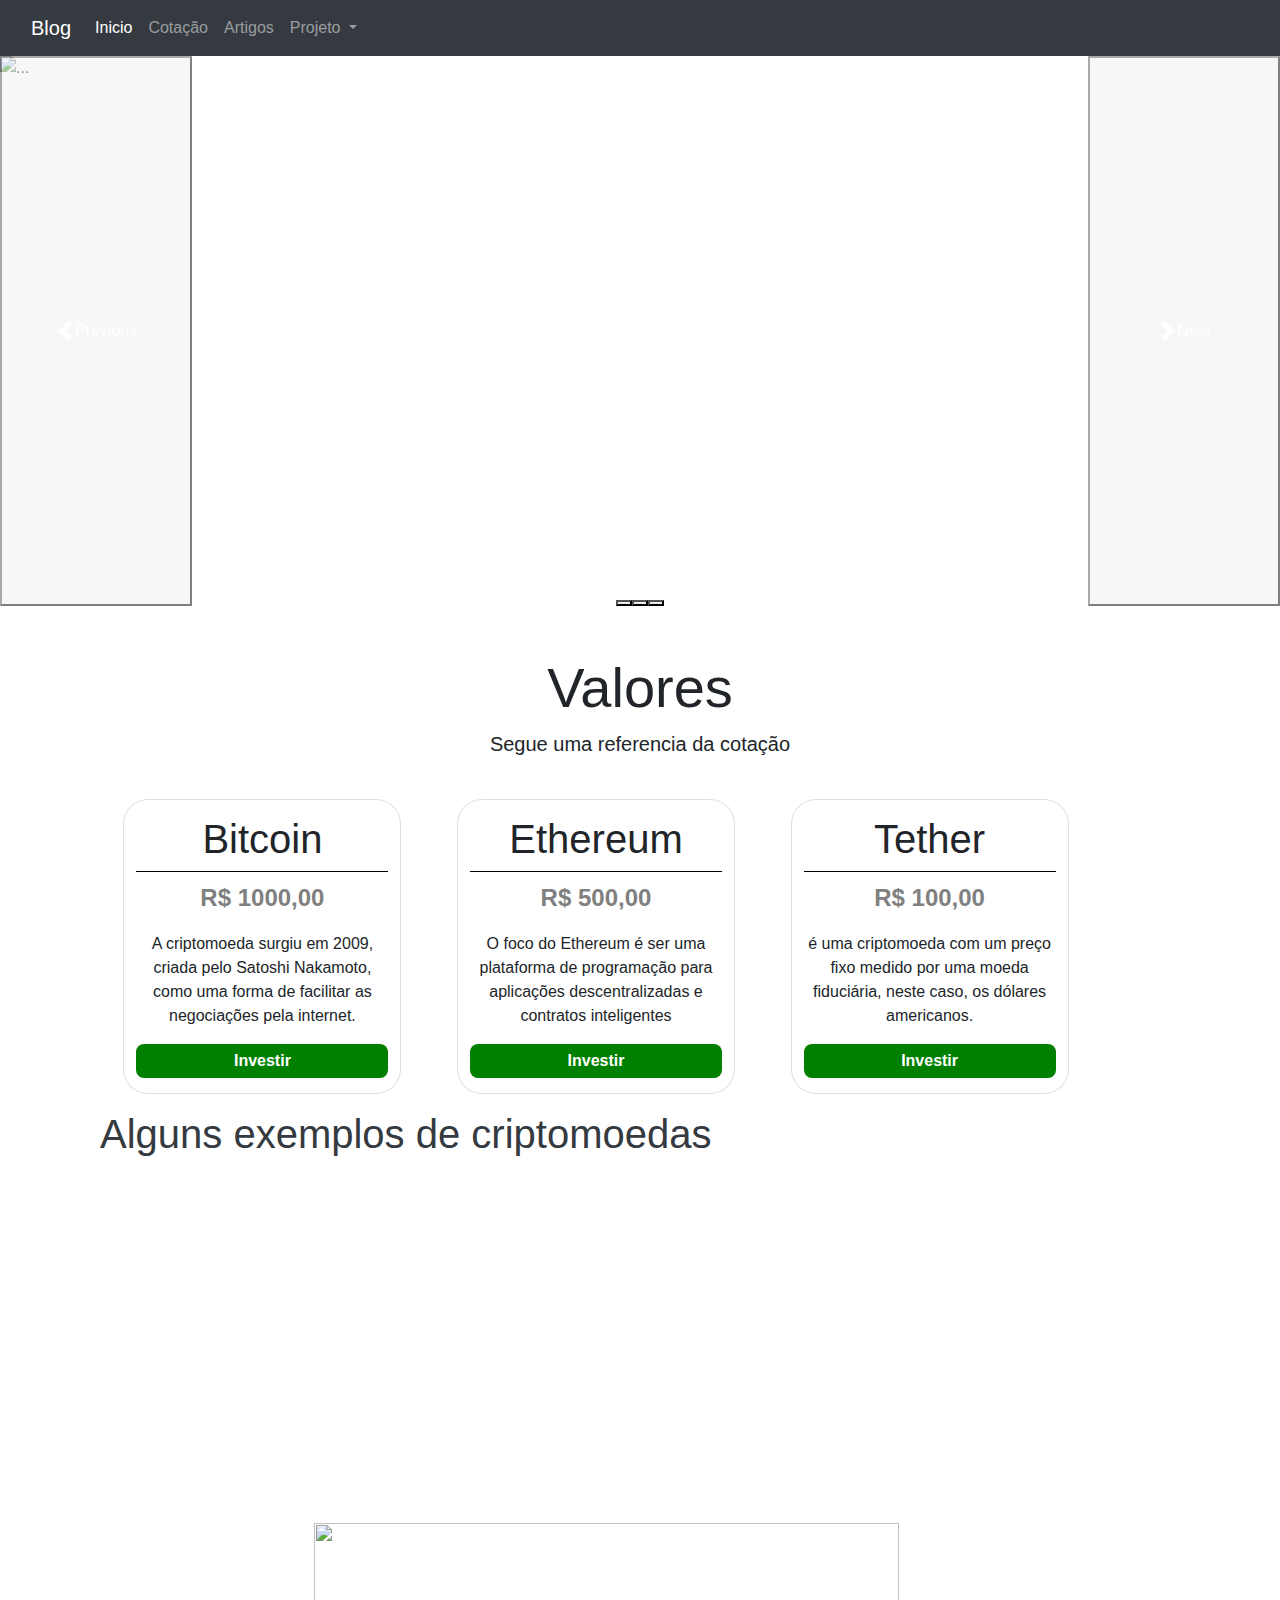
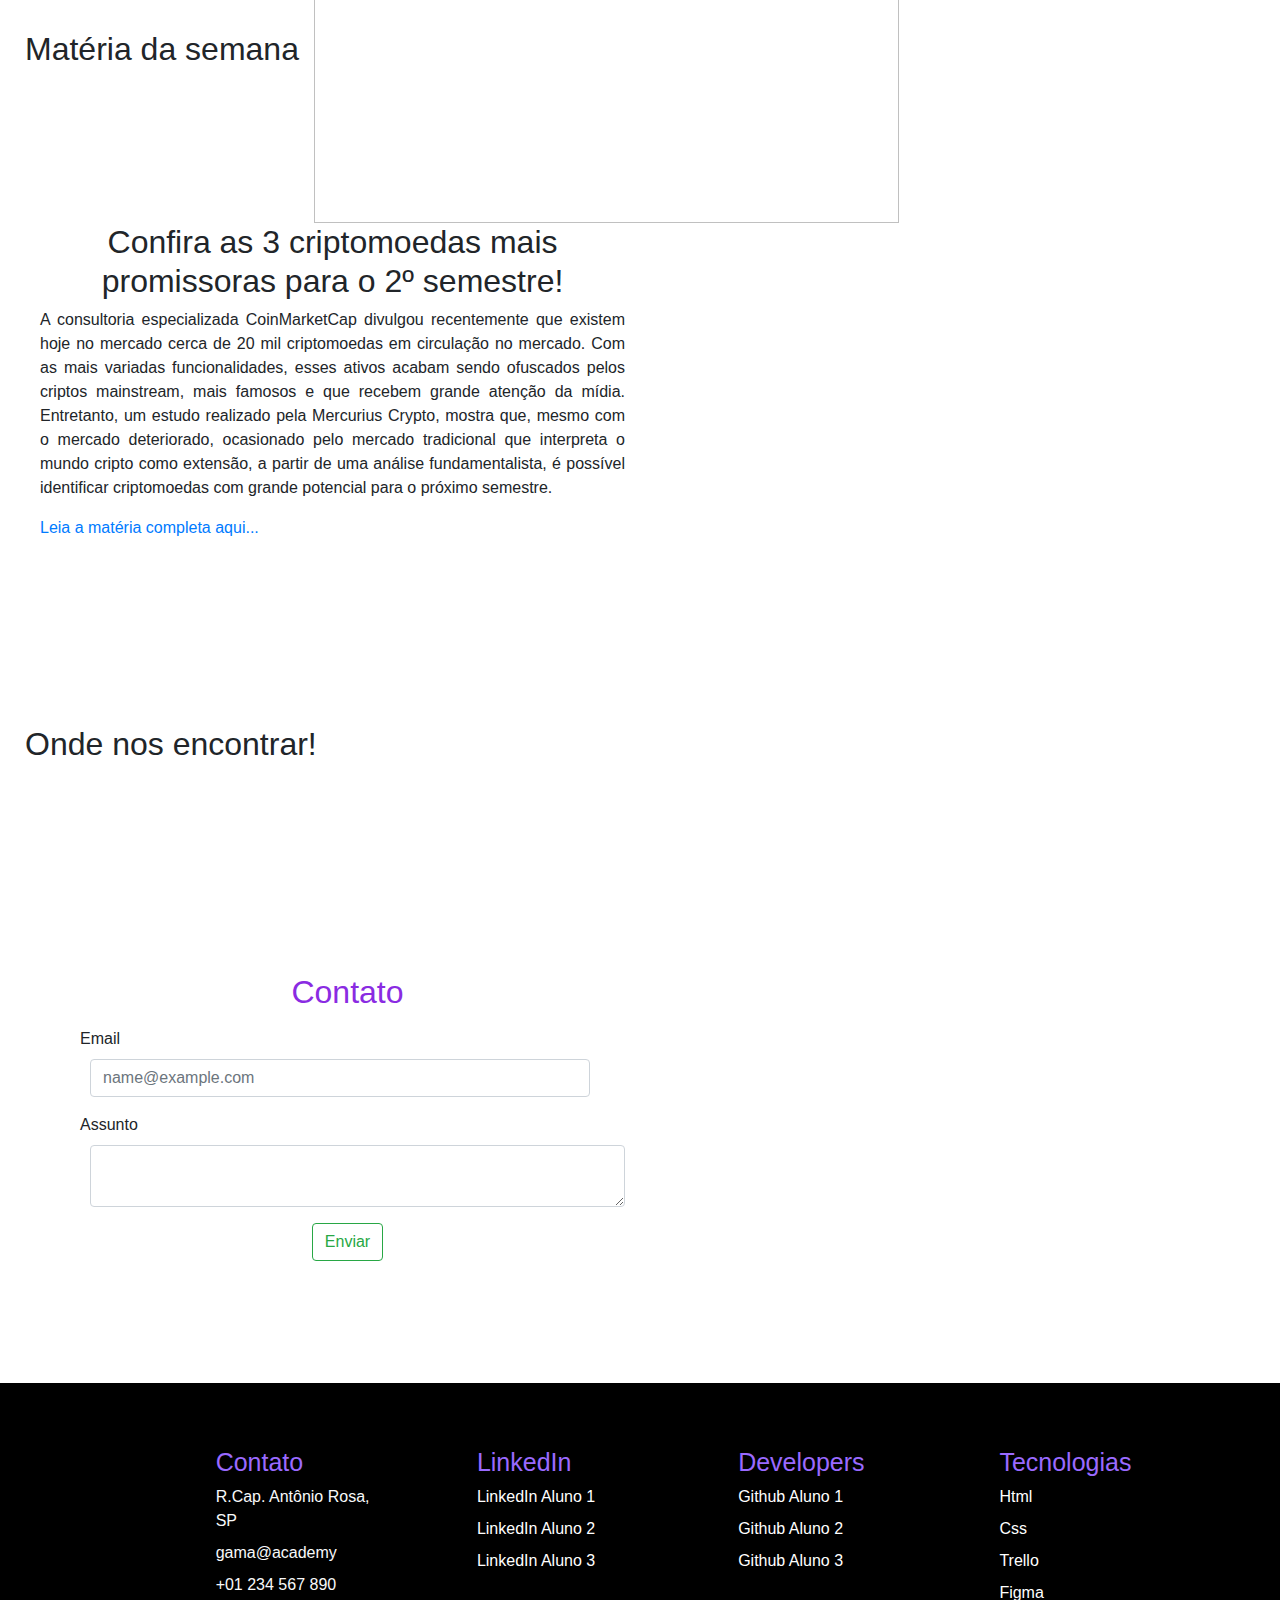
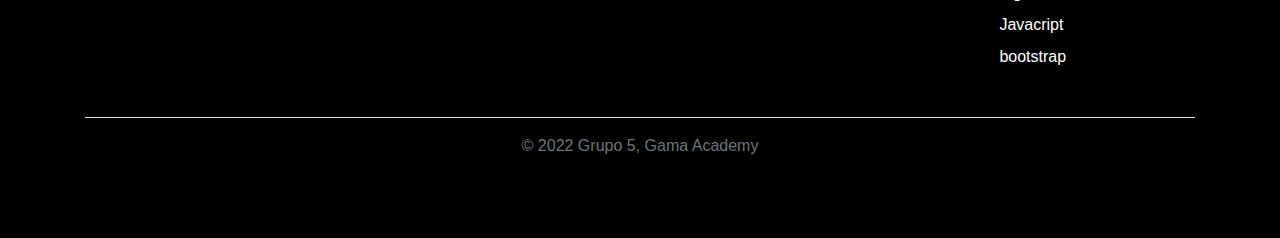
==== commit 99981dba: "@MariaLuizaDMoura Correção do posicionamento do texto do artigo" ====
--- a/homePage.html
+++ b/homePage.html
@@ -138,7 +138,7 @@
             </div>
             <div class="col-md-6">
                 <h2 class="text-center mb-2">Confira as 3 criptomoedas mais promissoras para o 2º semestre!</h2>
-                <p> A consultoria especializada CoinMarketCap divulgou recentemente que existem hoje no mercado cerca
+                <p align="justify"> A consultoria especializada CoinMarketCap divulgou recentemente que existem hoje no mercado cerca
                     de 20
                     mil
                     criptomoedas em circulação no mercado. Com as mais variadas funcionalidades, esses ativos acabam
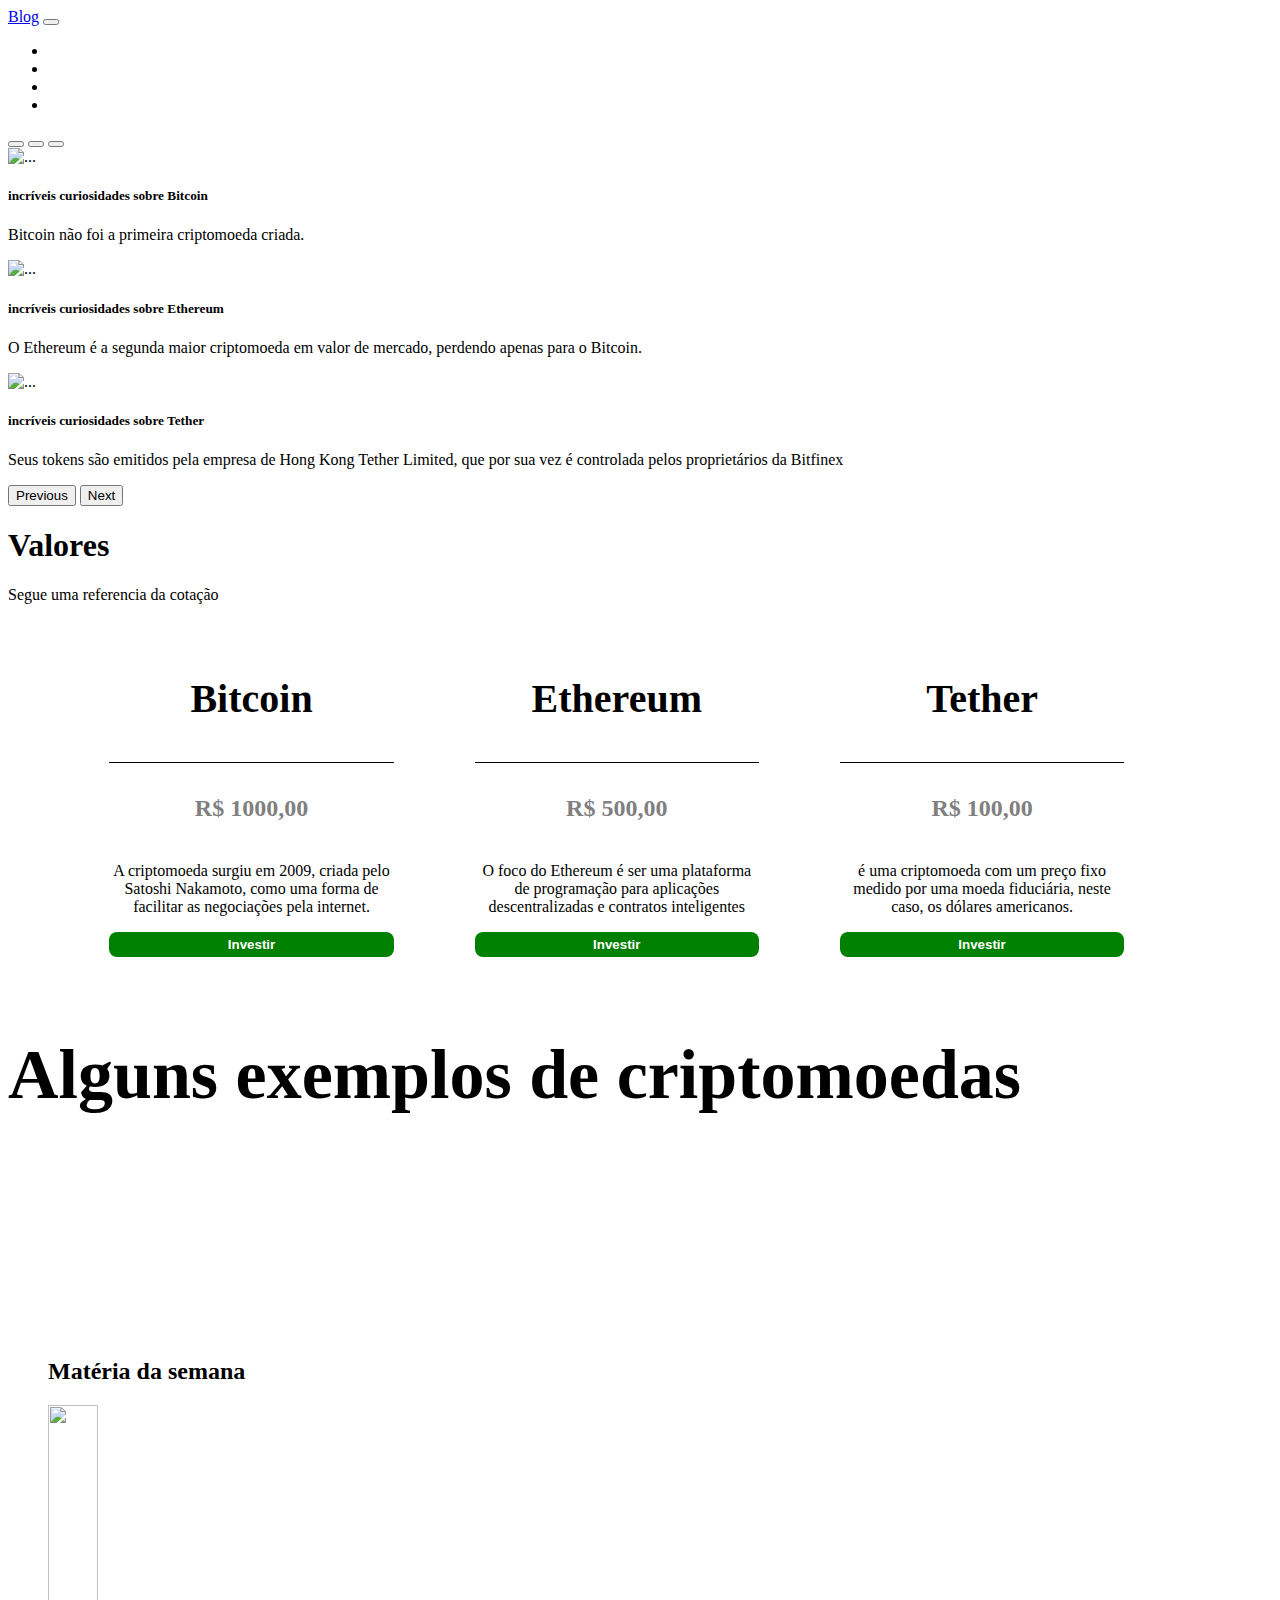
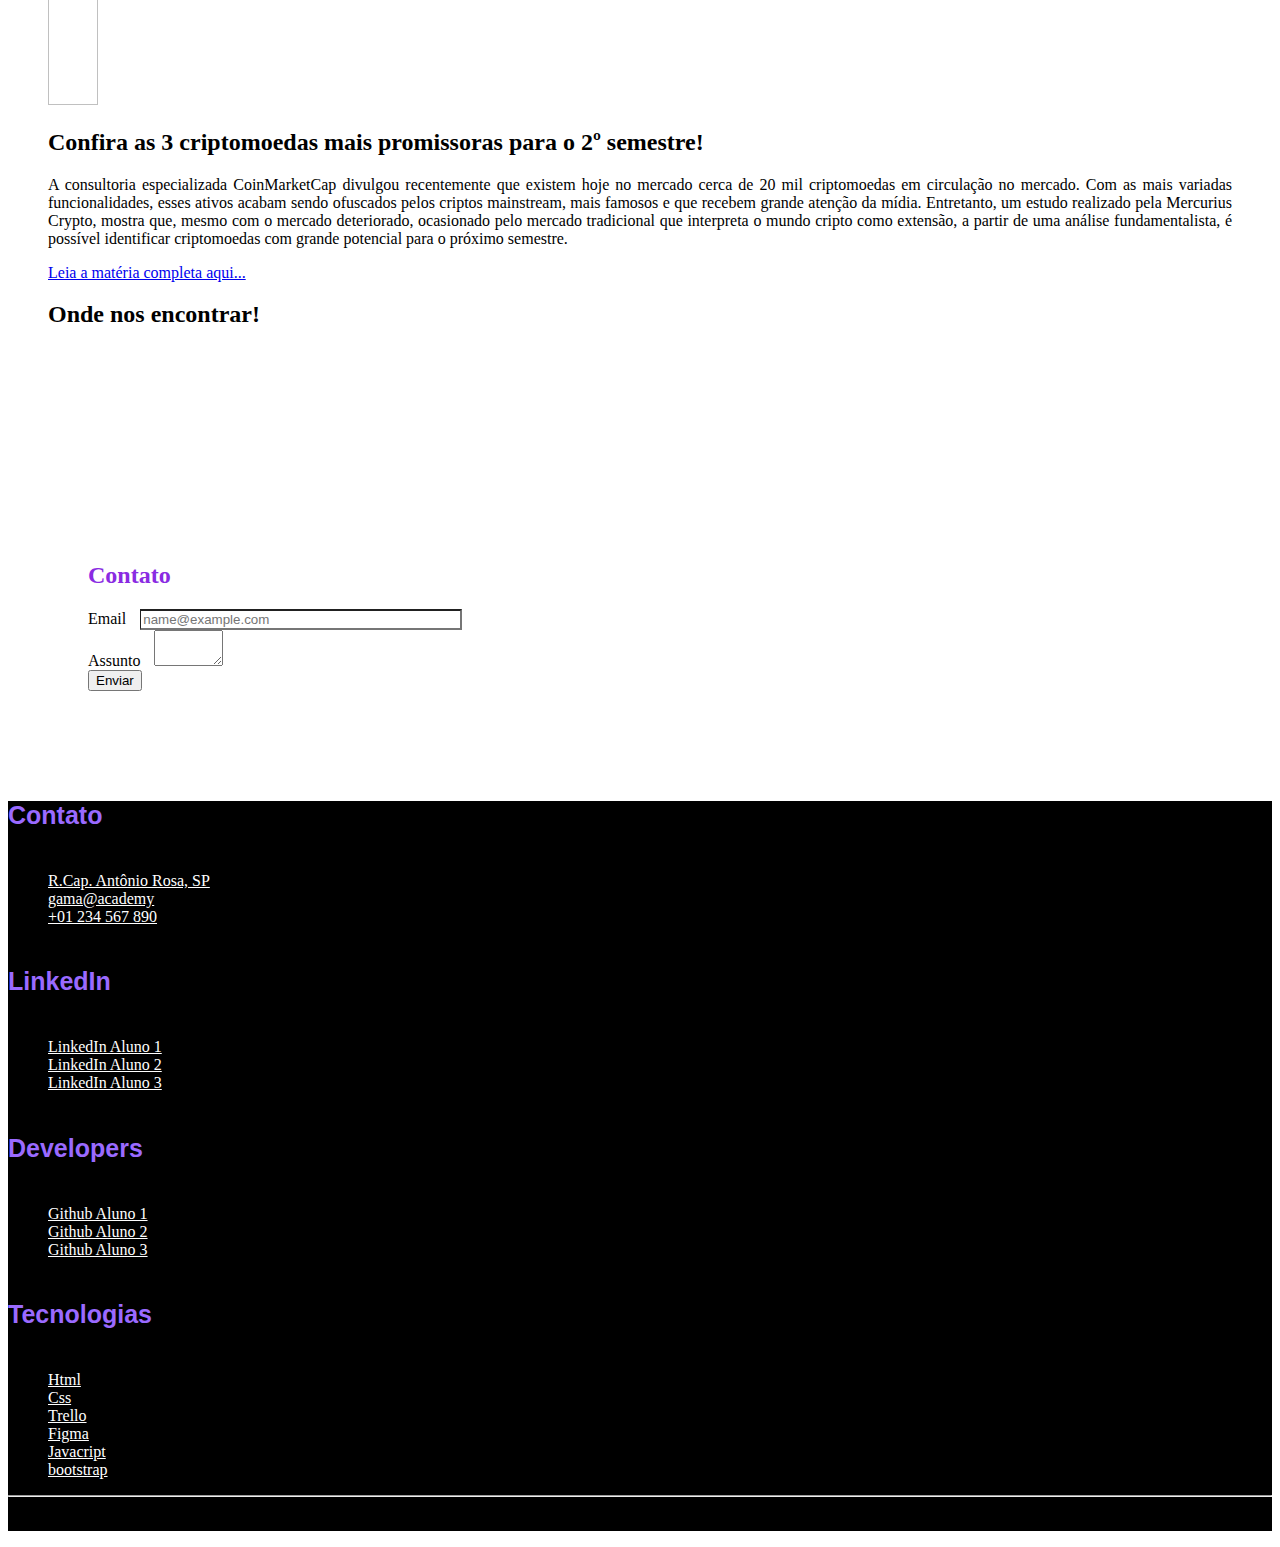
==== commit 17840f4c: "@MariaLuizaDMoura Correção do carrosel" ====
--- a/homePage.html
+++ b/homePage.html
@@ -15,8 +15,6 @@
     <script src="https://cdn.jsdelivr.net/npm/popper.js@1.16.0/dist/umd/popper.min.js"
         integrity="sha384-Q6E9RHvbIyZFJoft+2mJbHaEWldlvI9IOYy5n3zV9zzTtmI3UksdQRVvoxMfooAo"
         crossorigin="anonymous"></script>
-    <link rel="stylesheet" href="https://stackpath.bootstrapcdn.com/bootstrap/4.4.1/css/bootstrap.min.css"
-        integrity="sha384-Vkoo8x4CGsO3+Hhxv8T/Q5PaXtkKtu6ug5TOeNV6gBiFeWPGFN9MuhOf23Q9Ifjh" crossorigin="anonymous">
     <script src="https://stackpath.bootstrapcdn.com/bootstrap/4.4.1/js/bootstrap.min.js"
         integrity="sha384-wfSDF2E50Y2D1uUdj0O3uMBJnjuUD4Ih7YwaYd1iqfktj0Uod8GCExl3Og8ifwB6"
         crossorigin="anonymous"></script>
@@ -138,7 +136,8 @@
             </div>
             <div class="col-md-6">
                 <h2 class="text-center mb-2">Confira as 3 criptomoedas mais promissoras para o 2º semestre!</h2>
-                <p align="justify"> A consultoria especializada CoinMarketCap divulgou recentemente que existem hoje no mercado cerca
+                <p align="justify"> A consultoria especializada CoinMarketCap divulgou recentemente que existem hoje no
+                    mercado cerca
                     de 20
                     mil
                     criptomoedas em circulação no mercado. Com as mais variadas funcionalidades, esses ativos acabam
@@ -260,7 +259,13 @@
         <!--Cookies-->
         <script type="text/javascript" src="https://cookieconsent.popupsmart.com/src/js/popper.js"></script>
         <script> window.start.init({ Palette: "palette1", Theme: "classic", Mode: "banner bottom", LinkText: "Saiba mais...", Message: "Ao clicar em 'Aceitar todos os cookies', concorda com o armazenamento de cookies no seu dispositivo para melhorar a navegação no site, analisar a utilização do site e ajudar nas nossas iniciativas de marketing.", ButtonText: "Aceitar todos os cookies", })</script>
-
+        <!-- Scripts-->
+
+        <script src="https://cdn.jsdelivr.net/npm/bootstrap@5.1.3/dist/js/bootstrap.bundle.min.js"
+            integrity="sha384-ka7Sk0Gln4gmtz2MlQnikT1wXgYsOg+OMhuP+IlRH9sENBO0LRn5q+8nbTov4+1p" crossorigin="anonymous">
+            </script>
+
+        <script src="https://kit.fontawesome.com/9bd6a0c6e9.js" crossorigin="anonymous"></script>
 </body>
 
 </html>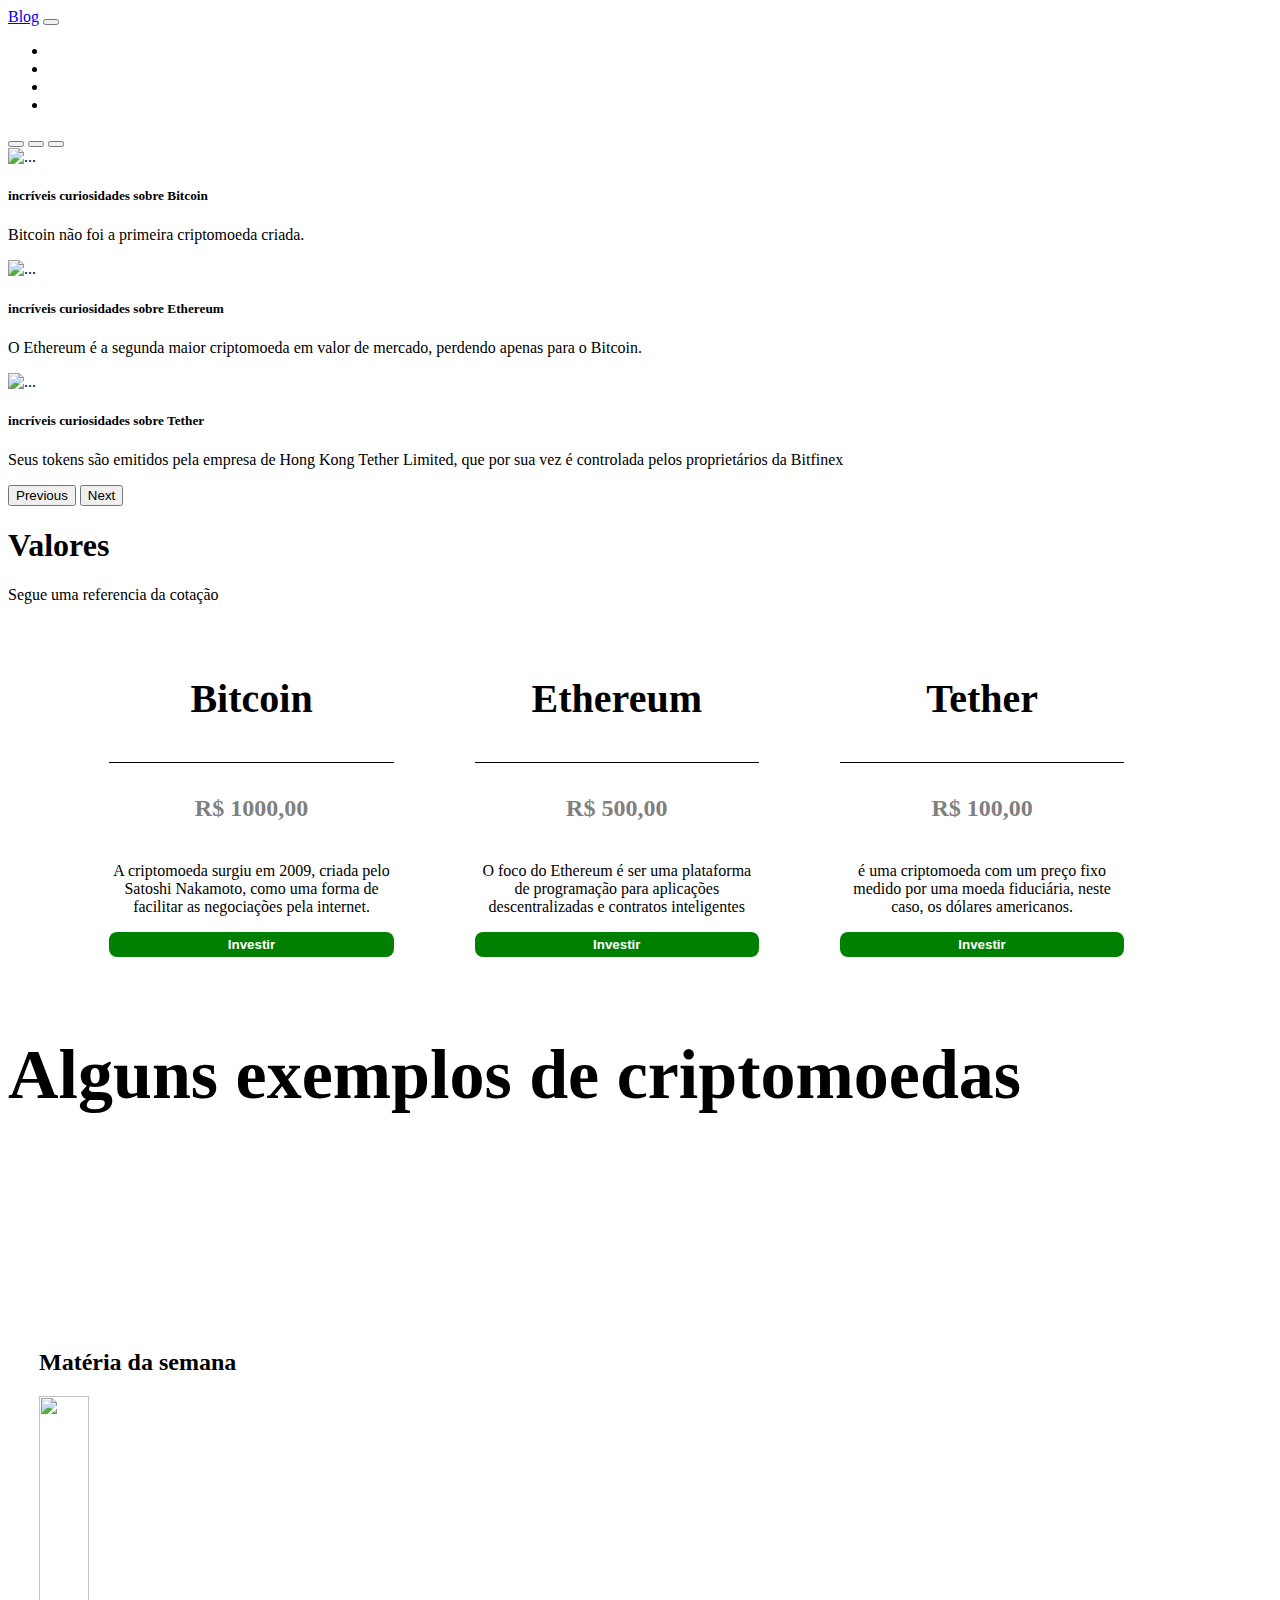
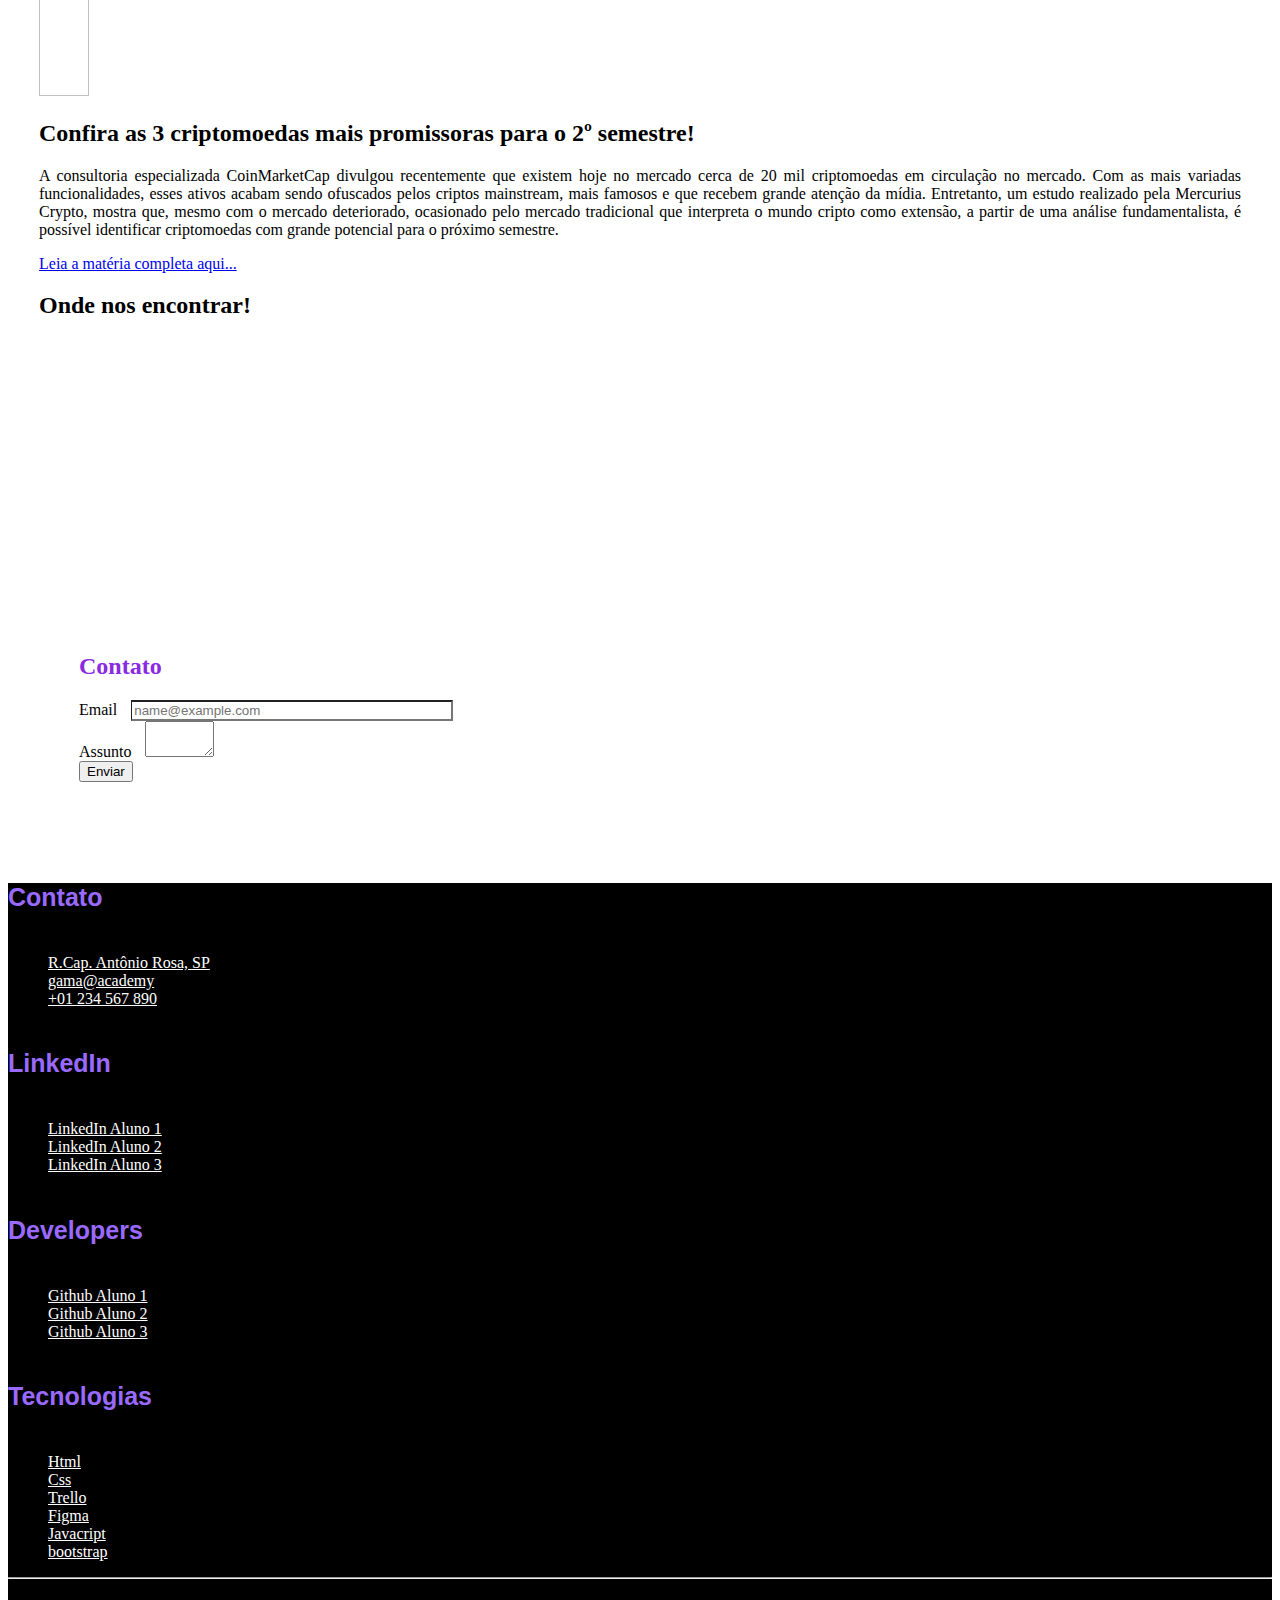
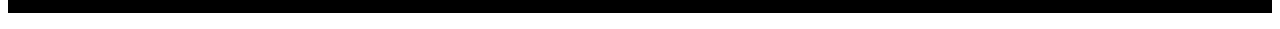
==== commit 0291604f: "@MariaLuizaDMoura Correção do contato" ====
--- a/homePage.html
+++ b/homePage.html
@@ -164,12 +164,12 @@
                 <div class="embed-responsive embed-responsive-16by9">
                     <iframe class="embed-responsive-item"
                         src="https://www.google.com/maps/embed?pb=!1m18!1m12!1m3!1d3542.746628923648!2d-46.68668318510613!3d-23.567409884679858!2m3!1f0!2f0!3f0!3m2!1i1024!2i768!4f13.1!3m3!1m2!1s0x94ce57499b4eaaab%3A0xb742db44a55ce752!2sGama%20Academy!5e1!3m2!1spt-BR!2sbr!4v1656168385670!5m2!1spt-BR!2sbr"
-                        width="200" height="150" style="border:0;" allowfullscreen="" loading="lazy"
+                        width="500" height="250" style="border:0;" allowfullscreen="" loading="lazy"
                         referrerpolicy="no-referrer-when-downgrade"></iframe>
                 </div>
             </div>
             <div class="col-md-6">
-                <div clas="col-6 align-self-left">
+                <div clas="">
                     <div class="contato">
                         <h2 class="text-center mb-3 h2-contato">Contato</h2>
                         <form action="">
--- a/assets/styles/styles.css
+++ b/assets/styles/styles.css
@@ -225,7 +225,7 @@
   lucas 17/07
 */
 .hi{
-  padding: 10px;
+  padding: 1px;
   margin-left: 30px;
   margin-right: 30px;
 }
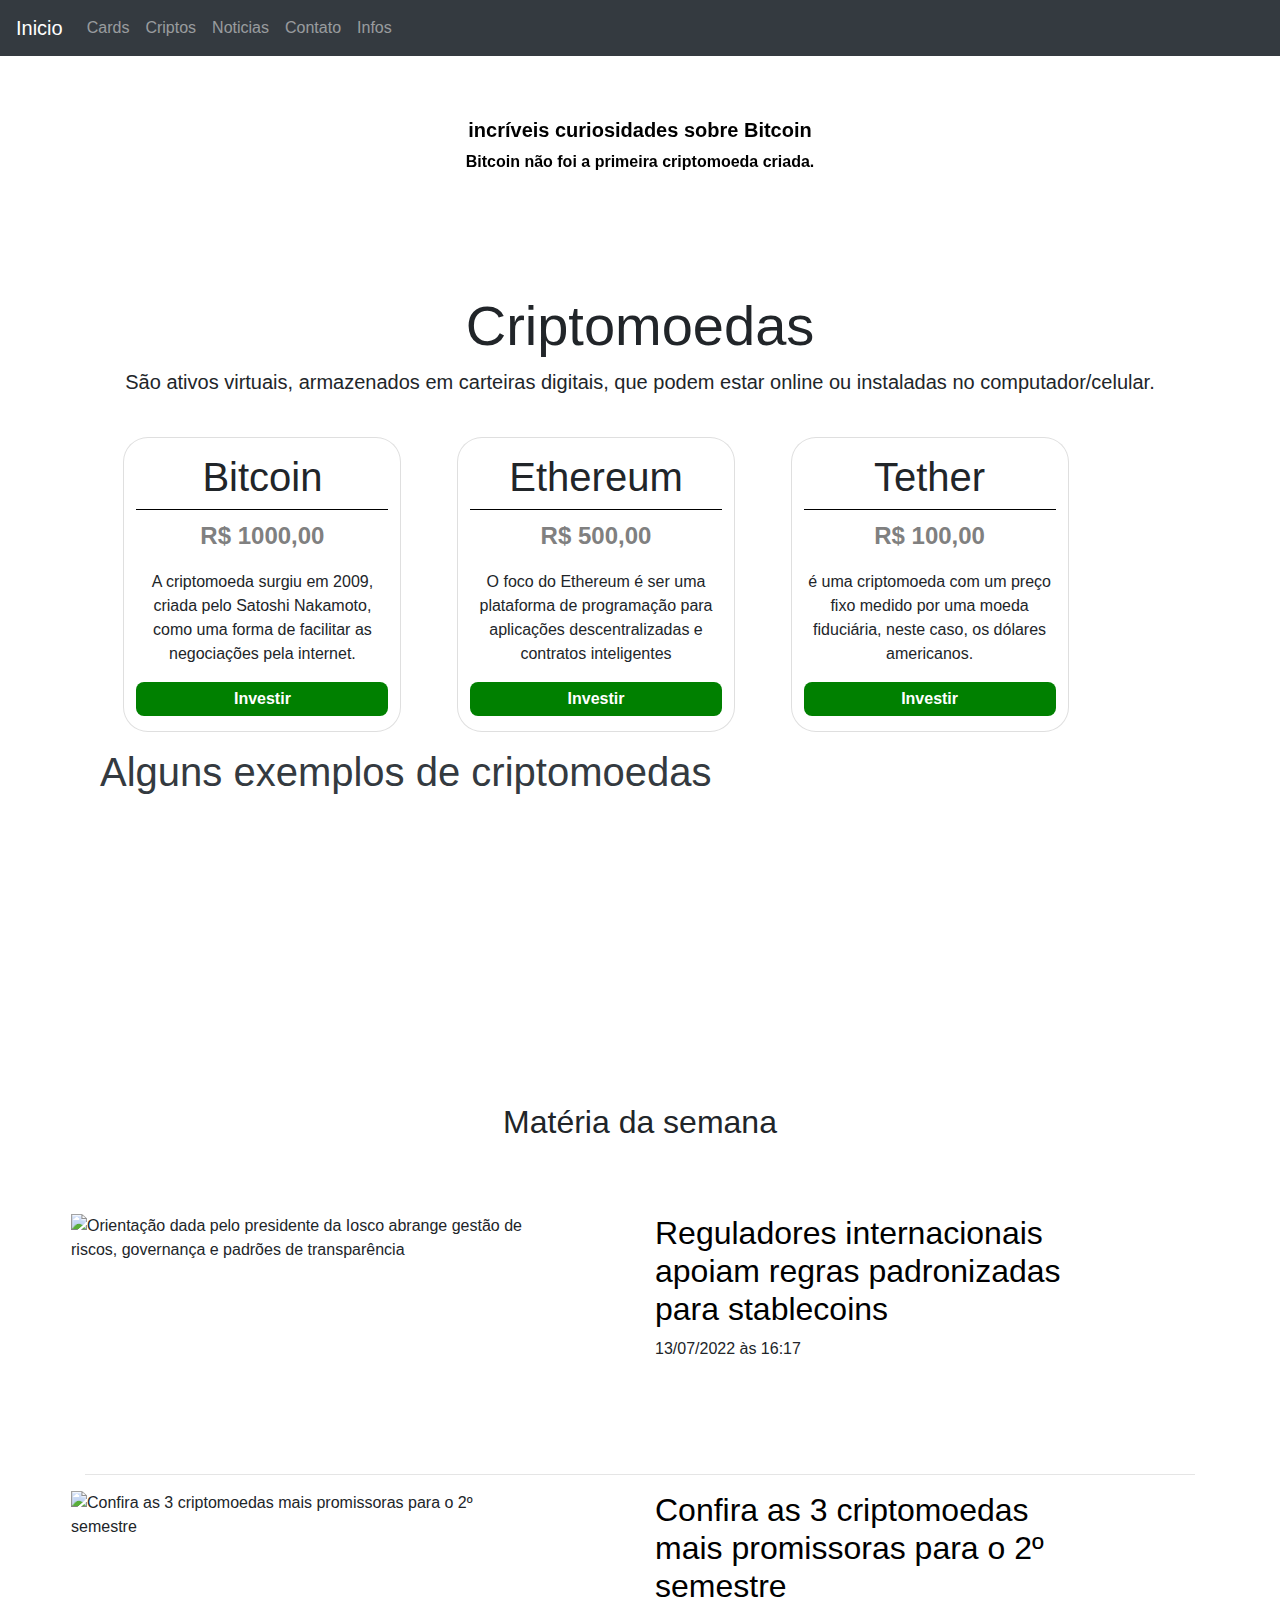
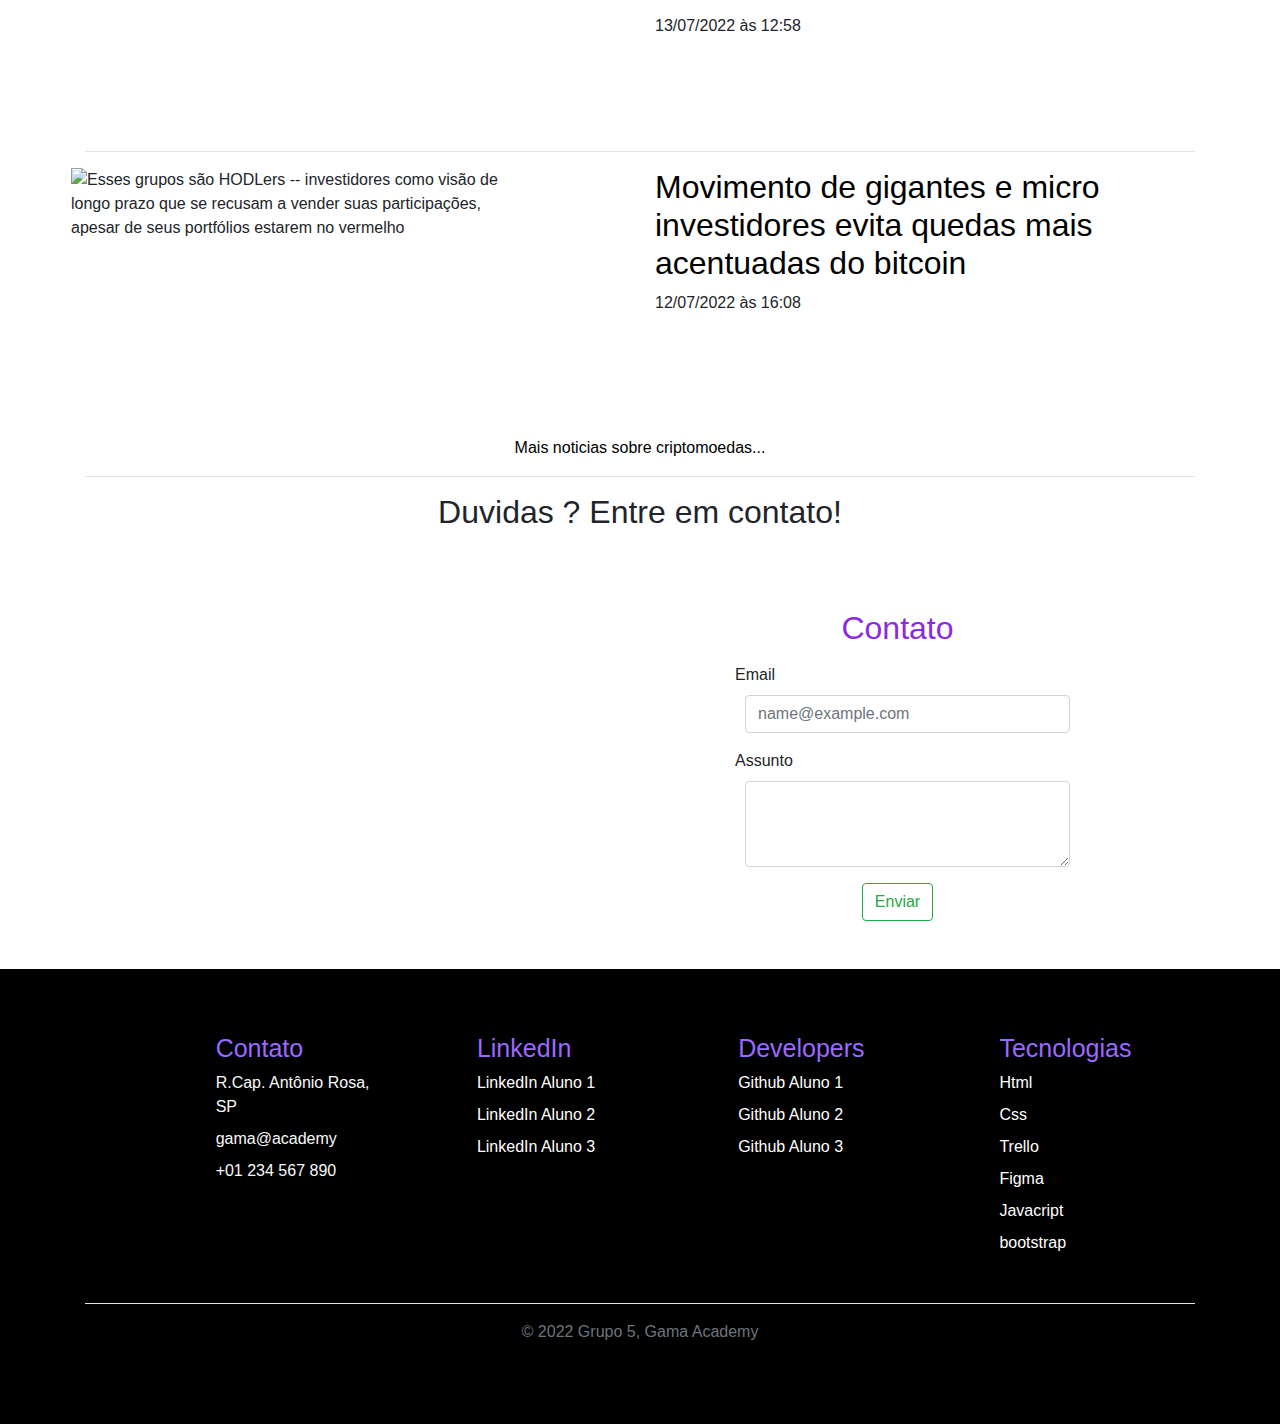
==== commit f78ff769: "projeto final" ====
--- a/homePage.html
+++ b/homePage.html
@@ -15,106 +15,93 @@
     <script src="https://cdn.jsdelivr.net/npm/popper.js@1.16.0/dist/umd/popper.min.js"
         integrity="sha384-Q6E9RHvbIyZFJoft+2mJbHaEWldlvI9IOYy5n3zV9zzTtmI3UksdQRVvoxMfooAo"
         crossorigin="anonymous"></script>
+    <link rel="stylesheet" href="https://stackpath.bootstrapcdn.com/bootstrap/4.4.1/css/bootstrap.min.css"
+        integrity="sha384-Vkoo8x4CGsO3+Hhxv8T/Q5PaXtkKtu6ug5TOeNV6gBiFeWPGFN9MuhOf23Q9Ifjh" crossorigin="anonymous">
     <script src="https://stackpath.bootstrapcdn.com/bootstrap/4.4.1/js/bootstrap.min.js"
         integrity="sha384-wfSDF2E50Y2D1uUdj0O3uMBJnjuUD4Ih7YwaYd1iqfktj0Uod8GCExl3Og8ifwB6"
         crossorigin="anonymous"></script>
-    <!-- CSS only -->
-    <link href="https://cdn.jsdelivr.net/npm/bootstrap@5.1.3/dist/css/bootstrap.min.css" rel="stylesheet"
-        integrity="sha384-1BmE4kWBq78iYhFldvKuhfTAU6auU8tT94WrHftjDbrCEXSU1oBoqyl2QvZ6jIW3" crossorigin="anonymous">
     <link rel="stylesheet" href="./assets/styles/styles.css">
 </head>
 
 <body>
     <!--Menu de Navegação-->
-    <nav class="navbar navbar-expand-lg navbar-dark bg-dark">
-        <div class="container-fluid">
-            <a class="navbar-brand" href="blog.html">Blog</a>
-            <button class="navbar-toggler" type="button" data-bs-toggle="collapse"
-                data-bs-target="#navbarSupportedContent" aria-controls="navbarSupportedContent" aria-expanded="false"
-                aria-label="Toggle navigation">
-                <span class="navbar-toggler-icon"></span>
-            </button>
-            <div class="collapse navbar-collapse" id="navbarSupportedContent">
-                <ul class="navbar-nav me-auto mb-2 mb-lg-0">
-                    <li class="nav-item">
-                        <a class="nav-link active" aria-current="page" href="#carouselExampleCaptions">Inicio</a>
-                    </li>
-                    <li class="nav-item">
-                        <a class="nav-link" href="">Cotação</a>
-                    </li>
-                    <li class="nav-item">
-                        <a class="nav-link" href="#artigos">Artigos</a>
-                    </li>
-                    <li class="nav-item dropdown">
-                        <a class="nav-link dropdown-toggle" href="https://github.com/leokito/Crypto2.0"
-                            id="navbarDropdown" role="button" data-bs-toggle="dropdown" aria-expanded="false">
-                            Projeto
-                        </a>
-                    </li>
-                </ul>
-            </div>
+    <nav class="navbar navbar-expand-lg navbar-dark fixed-top bg-dark">
+        <a class="navbar-brand" href="#carouselExampleCaptions"><i class="fa-solid fa-house"></i> Inicio</a>
+        <button class="navbar-toggler" type="button" data-toggle="collapse" data-target="#navbarNavAltMarkup" aria-controls="navbarNavAltMarkup" aria-expanded="false" aria-label="Toggle navigation">
+          <span class="navbar-toggler-icon"></span>
+        </button>
+        <div class="collapse navbar-collapse" id="navbarNavAltMarkup">
+          <div class="navbar-nav">
+            <a class="nav-item nav-link" href="#precos"><i class="fa-solid fa-clone"></i> Cards <span class="sr-only">(current)</span></a>
+            <a class="nav-item nav-link" href="#lista-cripto"><i class="fa-solid fa-chart-line"></i> Criptos</a>
+            <a class="nav-item nav-link" href="#materias"><i class="fa-solid fa-globe"></i> Noticias</a>
+            <a class="nav-item nav-link" href="#contatos"><i class="fa-solid fa-address-card"></i> Contato</a>
+            <a class="nav-item nav-link" href="#footer"><i class="fa-solid fa-circle-info"></i> Infos</a>
+          </div>
         </div>
     </nav>
 
-    <div id="carouselExampleCaptions" class="carousel slide" data-bs-ride="carousel">
-        <div class="carousel-indicators">
-            <button type="button" data-bs-target="#carouselExampleCaptions" data-bs-slide-to="0" class="active"
-                aria-current="true" aria-label="Slide 1"></button>
-            <button type="button" data-bs-target="#carouselExampleCaptions" data-bs-slide-to="1"
-                aria-label="Slide 2"></button>
-            <button type="button" data-bs-target="#carouselExampleCaptions" data-bs-slide-to="2"
-                aria-label="Slide 3"></button>
-        </div>
+    <!--Carrosel-->
+    <div id="carouselExampleCaptions" class="carousel slide" data-ride="carousel">
+        <ol class="carousel-indicators">
+          <li data-target="#carouselExampleCaptions" data-slide-to="0" class="active"></li>
+          <li data-target="#carouselExampleCaptions" data-slide-to="1"></li>
+          <li data-target="#carouselExampleCaptions" data-slide-to="2"></li>
+        </ol>
         <div class="carousel-inner">
-            <div class="carousel-item active">
-                <img src="https://www.infomoney.com.br/wp-content/uploads/2021/08/Criptos-e1628873886287.jpg?resize=854%2C515&quality=50&strip=all "
-                    class="d-block w-100" alt="..." height="550px" width="100px">
-                <div class="carousel-caption d-none d-md-block">
+          <div class="carousel-item active">
+            <img src="https://www.infomoney.com.br/wp-content/uploads/2021/08/Criptos-e1628873886287.jpg?resize=854%2C515&quality=50&strip=all " class="d-block w-100" alt="...">
+            <div class="carousel-caption d-none d-md-block">
+                <div class="transbox">
                     <h5>incríveis curiosidades sobre Bitcoin</h5>
                     <p>Bitcoin não foi a primeira criptomoeda criada.</p>
                 </div>
             </div>
-            <div class="carousel-item">
-                <img src="https://www.infoescola.com/wp-content/uploads/2019/01/criptomoedas-bitcoin-608089037.jpg"
-                    class="d-block w-100" alt="..." height="550px">
-                <div class="carousel-caption d-none d-md-block">
+          </div>
+          <div class="carousel-item">
+            <img src="https://www.infoescola.com/wp-content/uploads/2019/01/criptomoedas-bitcoin-608089037.jpg" class="d-block w-100" alt="...">
+            <div class="carousel-caption d-none d-md-block">
+                <div class="transbox">
                     <h5>incríveis curiosidades sobre Ethereum</h5>
                     <p>O Ethereum é a segunda maior criptomoeda em valor de mercado, perdendo apenas para o Bitcoin.</p>
                 </div>
             </div>
-            <div class="carousel-item">
-                <img src="https://p7z2w8n8.rocketcdn.me/wp-content/uploads/2021/09/criptomoedas-tem-valorizacao-significante-no-mes-de-agosto.jpg"
-                    class="d-block w-100" alt="..." height="550px">
-                <div class="carousel-caption d-none d-md-block">
+          </div>
+          <div class="carousel-item">
+            <img src="https://p7z2w8n8.rocketcdn.me/wp-content/uploads/2021/09/criptomoedas-tem-valorizacao-significante-no-mes-de-agosto.jpg" class="d-block w-100" alt="...">
+            <div class="carousel-caption d-none d-md-block">
+                <div class="transbox-3">
                     <h5>incríveis curiosidades sobre Tether</h5>
                     <p>Seus tokens são emitidos pela empresa de Hong Kong Tether Limited, que por sua vez é controlada
                         pelos proprietários da Bitfinex</p>
                 </div>
             </div>
-        </div>
-        <button class="carousel-control-prev" type="button" data-bs-target="#carouselExampleCaptions"
-            data-bs-slide="prev">
-            <span class="carousel-control-prev-icon" aria-hidden="true"></span>
-            <span class="visually-hidden">Previous</span>
-        </button>
-        <button class="carousel-control-next" type="button" data-bs-target="#carouselExampleCaptions"
-            data-bs-slide="next">
-            <span class="carousel-control-next-icon" aria-hidden="true"></span>
-            <span class="visually-hidden">Next</span>
-        </button>
-    </div>
+          </div>
+        </div>
+        <a class="carousel-control-prev" href="#carouselExampleCaptions" role="button" data-slide="prev">
+          <span class="carousel-control-prev-icon" aria-hidden="true"></span>
+          <span class="sr-only">Previous</span>
+        </a>
+        <a class="carousel-control-next" href="#carouselExampleCaptions" role="button" data-slide="next">
+          <span class="carousel-control-next-icon" aria-hidden="true"></span>
+          <span class="sr-only">Next</span>
+        </a>
+    </div>
+
+
     <!--Fim sobre-->
     <div class="corpo">
         <!--Preços-->
         <a id="precos"></a>
         <div class="pricing-header px-3 py-3 pt-md-5 pb-md-4 mx-auto text-center">
-            <h1 class="display-4">Valores</h1>
-            <p class="lead">Segue uma referencia da cotação</p>
+            <h1 class="display-4">Criptomoedas</h1>
+            <p class="lead">São ativos virtuais, armazenados em carteiras digitais, que podem estar online ou instaladas no computador/celular.</p>
         </div>
         <ul class="cardContainer"></ul>
     </div>
+
     <!--tabela cripto-->
-    <div class="container tabela">
+    <div id="lista-cripto" class="container tabela">
         <div class=" container bloco-branco">
             <h1 class="text-dark">Alguns exemplos de criptomoedas</h2>
         </div>
@@ -124,148 +111,149 @@
     </div>
 
     <br>
-
     <br>
-    <div class="hi">
-        <div id="artigos" class="row mt-5 d-flex align-items-center">
-            <h2 class="text-center mb-5">Matéria da semana</h2>
-
-            <div class="col-md-6">
-                <img src="https://investimentosenoticias.com.br/wp-content/uploads/2022/07/criptomoedas_IN-1.png"
-                    class="w-100" alt="" height="300" width="50">
-            </div>
-            <div class="col-md-6">
-                <h2 class="text-center mb-2">Confira as 3 criptomoedas mais promissoras para o 2º semestre!</h2>
-                <p align="justify"> A consultoria especializada CoinMarketCap divulgou recentemente que existem hoje no
-                    mercado cerca
-                    de 20
-                    mil
-                    criptomoedas em circulação no mercado. Com as mais variadas funcionalidades, esses ativos acabam
-                    sendo
-                    ofuscados pelos criptos mainstream, mais famosos e que recebem grande atenção da mídia. Entretanto,
-                    um
-                    estudo realizado pela Mercurius Crypto, mostra que, mesmo com o mercado deteriorado, ocasionado pelo
-                    mercado
-                    tradicional que interpreta o mundo cripto como extensão, a partir de uma análise fundamentalista, é
-                    possível
-                    identificar criptomoedas com grande potencial para o próximo semestre.</h3>
-                <p> <a
-                        href="https://investimentosenoticias.com.br/bitcoins/confira-as-3-criptomoedas-mais-promissoras-para-o-2o-semestre/">Leia
-                        a matéria completa aqui...</a>
-                    </h5>
-            </div>
-        </div>
-
-
-        <div class="row mt-5 d-flex align-items-center">
-            <h2 class="text-center mb-5">Onde nos encontrar!</h2>
-
-            <div class="col-md-6">
+
+    <div id="materias" class="container materias">
+        <h2 class="text-center mb-5">Matéria da semana</h2>
+        <br>
+        <div class="row">
+            <div class="col-lg-5" style="padding-left: 1px;">
+                <img loading="lazy" src="https://www.cnnbrasil.com.br/wp-content/uploads/sites/12/Reuters_Direct_Media/BrazilOnlineReportTechnologyNews/tagreuters.com2022binary_LYNXMPEI560TD-FILEDIMAGE.jpg?w=296" title="Orientação dada pelo presidente da Iosco abrange gestão de riscos, governança e padrões de transparência" alt="Orientação dada pelo presidente da Iosco abrange gestão de riscos, governança e padrões de transparência" class="w-100" alt="" height="300" width="650">
+            </div>
+            <div class="col-1"></div>
+            <div class="col-lg-5">
+                <a class="links-cripto" href="https://www.cnnbrasil.com.br/business/reguladores-internacionais-apoiam-regras-padronizadas-para-stablecoins/"><h2>Reguladores internacionais apoiam regras padronizadas para stablecoins</h2></a>
+                <p class="hora-noticia"><i class="fa-regular fa-clock"></i> 13/07/2022 às 16:17  </p>
+            </div>
+        </div>
+        <hr>
+        <div class="row">
+            <div class="col-lg-5" style="padding-left: 1px;">
+                <img loading="lazy" src="https://investimentosenoticias.com.br/wp-content/uploads/2022/07/criptomoedas_IN-1.png" title="Confira as 3 criptomoedas mais promissoras para o 2º semestre" alt="Confira as 3 criptomoedas mais promissoras para o 2º semestre" class="w-100" alt="" height="300" width="650">
+            </div>
+            <div class="col-1"></div>
+            <div class="col-lg-5">
+                <a class="links-cripto" href="https://investimentosenoticias.com.br/bitcoins/confira-as-3-criptomoedas-mais-promissoras-para-o-2o-semestre/"><h2>Confira as 3 criptomoedas mais promissoras para o 2º semestre</h2></a>
+                <p class="hora-noticia"><i class="fa-regular fa-clock"></i> 13/07/2022 às 12:58</p>
+            </div>
+        </div>
+        <hr>
+        <div class="row">
+            <div class="col-lg-5" style="padding-left: 1px;">
+                <img loading="lazy" src="https://www.cnnbrasil.com.br/wp-content/uploads/sites/12/Reuters_Direct_Media/BrazilOnlineReportBusinessNews/tagreuters.com2022binary_LYNXNPEI4O0PT-FILEDIMAGE.jpg?w=293" title="Esses grupos são HODLers -- investidores como visão de longo prazo que se recusam a vender suas participações, apesar de seus portfólios estarem no vermelho" alt="Esses grupos são HODLers -- investidores como visão de longo prazo que se recusam a vender suas participações, apesar de seus portfólios estarem no vermelho" class="w-100" alt="" height="300" width="650">
+            </div>
+            <div class="col-1"></div>
+            <div class="col-lg-5">
+                <a class="links-cripto" href="https://www.cnnbrasil.com.br/business/movimento-de-gigantes-e-micro-investidores-evita-quedas-mais-acentuadas-do-bitcoin/"><h2>Movimento de gigantes e micro investidores evita quedas mais acentuadas do bitcoin</h2></a>
+                <p class="hora-noticia"><i class="fa-regular fa-clock"></i> 12/07/2022 às 16:08</p>
+            </div>
+        </div>
+    </div>
+
+    <br>
+    <div class="text-center">
+        <a class="links-cripto" href="https://www.moneytimes.com.br/cryptotimes/ultimas-noticias/">Mais noticias sobre criptomoedas...</a>
+    </div>
+
+    <!--area contato-->
+    <div id="contatos" class="container">
+        <hr>
+        <h2 class="text-center mb-5">Duvidas ? Entre em contato!</h2>
+        <div class="row justify-content-evenly area-contato">
+            <!---->
+            <div class="col-1"></div>
+            <!---->
+            <div class="col-lg-4 mb-4 align-self-center">
                 <div class="embed-responsive embed-responsive-16by9">
                     <iframe class="embed-responsive-item"
                         src="https://www.google.com/maps/embed?pb=!1m18!1m12!1m3!1d3542.746628923648!2d-46.68668318510613!3d-23.567409884679858!2m3!1f0!2f0!3f0!3m2!1i1024!2i768!4f13.1!3m3!1m2!1s0x94ce57499b4eaaab%3A0xb742db44a55ce752!2sGama%20Academy!5e1!3m2!1spt-BR!2sbr!4v1656168385670!5m2!1spt-BR!2sbr"
-                        width="500" height="250" style="border:0;" allowfullscreen="" loading="lazy"
+                        width="600" height="450" style="border:0;" allowfullscreen="" loading="lazy"
                         referrerpolicy="no-referrer-when-downgrade"></iframe>
                 </div>
             </div>
-            <div class="col-md-6">
-                <div clas="">
-                    <div class="contato">
-                        <h2 class="text-center mb-3 h2-contato">Contato</h2>
-                        <form action="">
-                            <div class="mb-3">
-                                <label for="exampleFormControlInput1" class="form-label">Email</label>
-                                <input type="email" class="form-control" id="exampleFormControlInput1"
-                                    style="min-width:315px;max-width:500px;" placeholder="name@example.com">
-                            </div>
-                            <div class="mb-3">
-                                <label for="exampleFormControlTextarea1" class="form-label">Assunto</label>
-                                <textarea class="form-control" id="exampleFormControlTextarea1" cols="6" rows="2"
-                                    width="10"></textarea>
-                            </div>
-                            <div class="d-flex justify-content-center">
-                                <button type="submit" class="btn btn-outline-success text-center">Enviar</button>
-                            </div>
-                        </form>
+            <!---->
+            <div class="col-2"></div>
+            <!---->
+            <div clas="col-4 align-self-left">
+                <h2 class="text-center mb-3 h2-contato">Contato</h2>
+                <form action="">
+                    <div class="mb-3">
+                        <label for="exampleFormControlInput1" class="form-label">Email</label>
+                        <input type="email" class="form-control" id="exampleFormControlInput1"
+                            style="min-width:315px;max-width:500px;" placeholder="name@example.com">
                     </div>
-                </div>
-            </div>
-        </div>
-    </div>
-
-    <br>
+                    <div class="mb-3">
+                        <label for="exampleFormControlTextarea1" class="form-label">Assunto</label>
+                        <textarea class="form-control" id="exampleFormControlTextarea1" rows="3"></textarea>
+                    </div>
+                    <div class="d-flex justify-content-center">
+                        <button type="submit" class="btn btn-outline-success text-center">Enviar</button>
+                    </div>
+                </form>
+            </div>
+        </div>
+    </div>
 
     <!-- footer -->
-    <div class="rodape">
-        <footer id="footer-contatos" class="bd-footer py-5 mt-5">
-            <div class="container py-3">
-                <div class="row justify-content-around">
-                    <div class="col-6 col-lg-2 offset-lg-1 mb-3">
-                        <h5 class="home-footer">Contato</h5>
-                        <ul class="list-unstyled">
-                            <li class="mb-2"><a href="#" class="p-0 text-light"><i class="fa-solid fa-hotel"></i> R.Cap.
-                                    Antônio Rosa, SP</a></li>
-                            <li class="mb-2"><a href="#" class="p-0 text-light"><i class="fa-solid fa-envelope"></i>
-                                    gama@academy</a></li>
-                            <li class="mb-2"><a href="#" class="p-0 text-light"><i class="fa-solid fa-phone"></i> +01
-                                    234
-                                    567 890</a></li>
-                        </ul>
-                    </div>
-                    <div class="col-6 col-lg-2 mb-3">
-                        <h5 class="home-footer">LinkedIn</h5>
-                        <ul class="list-unstyled">
-                            <li class="mb-2"><a href="https://www.linkedin.com/in/lucas-cuerci/"><i
-                                        class="fa-brands fa-linkedin"></i> LinkedIn Aluno 1</a></li>
-                            <li class="mb-2"><a href="#"><i class="fa-brands fa-linkedin"></i> LinkedIn Aluno 2</a></li>
-                            <li class="mb-2"><a href="#"><i class="fa-brands fa-linkedin"></i> LinkedIn Aluno 3</a></li>
-                        </ul>
-                    </div>
-                    <div class="col-6 col-lg-2 mb-3">
-                        <h5 class="home-footer">Developers</h5>
-                        <ul class="list-unstyled dale">
-                            <li class="mb-2"><a href="https://github.com/MohamedCuerci"><i
-                                        class="fa-brands fa-github"></i>
-                                    Github Aluno 1</a></li>
-                            <li class="mb-2"><a href="#"><i class="fa-brands fa-github"></i> Github Aluno 2</a></li>
-                            <li class="mb-2"><a href="#"><i class="fa-brands fa-github"></i> Github Aluno 3</a></li>
-                        </ul>
-                    </div>
-                    <div class="col-6 col-lg-2 mb-3">
-                        <h5 class="home-footer">Tecnologias</h5>
-                        <ul class="list-unstyled">
-                            <li class="mb-2"><a href="https://developer.mozilla.org/pt-BR/docs/Web/HTML"><i
-                                        class="fa-brands fa-html5"></i> Html</a></li>
-                            <li class="mb-2"><a href="https://www.w3schools.com/css/"><i
-                                        class="fa-brands fa-css3-alt"></i>
-                                    Css</a></li>
-                            <li class="mb-2"><a href="https://trello.com/pt-BR"><i class="fa-brands fa-trello"></i>
-                                    Trello</a></li>
-                            <li class="mb-2"><a href="https://www.figma.com/"><i class="fa-brands fa-figma"></i>
-                                    Figma</a>
-                            </li>
-                            <li class="mb-2"><a href="https://developer.mozilla.org/pt-BR/docs/Web/JavaScript"><i
-                                        class="fa-brands fa-js-square"></i> Javacript</a></li>
-                            <li class="mb-2"><a href="https://getbootstrap.com/"><i class="fa-brands fa-bootstrap"></i>
-                                    bootstrap</a></li>
-                        </ul>
-                    </div>
-                </div>
-                <hr class="ultimo-hr">
-                <p class="text-center text-muted">© 2022 Grupo 5, Gama Academy</p>
-            </div>
-        </footer>
-
-        <!--Cookies-->
-        <script type="text/javascript" src="https://cookieconsent.popupsmart.com/src/js/popper.js"></script>
-        <script> window.start.init({ Palette: "palette1", Theme: "classic", Mode: "banner bottom", LinkText: "Saiba mais...", Message: "Ao clicar em 'Aceitar todos os cookies', concorda com o armazenamento de cookies no seu dispositivo para melhorar a navegação no site, analisar a utilização do site e ajudar nas nossas iniciativas de marketing.", ButtonText: "Aceitar todos os cookies", })</script>
-        <!-- Scripts-->
-
-        <script src="https://cdn.jsdelivr.net/npm/bootstrap@5.1.3/dist/js/bootstrap.bundle.min.js"
-            integrity="sha384-ka7Sk0Gln4gmtz2MlQnikT1wXgYsOg+OMhuP+IlRH9sENBO0LRn5q+8nbTov4+1p" crossorigin="anonymous">
-            </script>
-
-        <script src="https://kit.fontawesome.com/9bd6a0c6e9.js" crossorigin="anonymous"></script>
+    <footer id="footer" class="bd-footer py-5 mt-5">
+        <div class="container py-3">
+            <div class="row justify-content-around">
+                <div class="col-6 col-lg-2 offset-lg-1 mb-3">
+                    <h5 class="home-footer">Contato</h5>
+                    <ul class="list-unstyled">
+                        <li class="mb-2"><a href="#" class="p-0 text-light"><i class="fa-solid fa-hotel"></i> R.Cap.
+                                Antônio Rosa, SP</a></li>
+                        <li class="mb-2"><a href="#" class="p-0 text-light"><i class="fa-solid fa-envelope"></i>
+                                gama@academy</a></li>
+                        <li class="mb-2"><a href="#" class="p-0 text-light"><i class="fa-solid fa-phone"></i> +01 234
+                                567 890</a></li>
+                    </ul>
+                </div>
+                <div class="col-6 col-lg-2 mb-3">
+                    <h5 class="home-footer">LinkedIn</h5>
+                    <ul class="list-unstyled">
+                        <li class="mb-2"><a href="https://www.linkedin.com/in/lucas-cuerci/"><i
+                                    class="fa-brands fa-linkedin"></i> LinkedIn Aluno 1</a></li>
+                        <li class="mb-2"><a href="#"><i class="fa-brands fa-linkedin"></i> LinkedIn Aluno 2</a></li>
+                        <li class="mb-2"><a href="#"><i class="fa-brands fa-linkedin"></i> LinkedIn Aluno 3</a></li>
+                    </ul>
+                </div>
+                <div class="col-6 col-lg-2 mb-3">
+                    <h5 class="home-footer">Developers</h5>
+                    <ul class="list-unstyled dale">
+                        <li class="mb-2"><a href="https://github.com/MohamedCuerci"><i class="fa-brands fa-github"></i>
+                                Github Aluno 1</a></li>
+                        <li class="mb-2"><a href="#"><i class="fa-brands fa-github"></i> Github Aluno 2</a></li>
+                        <li class="mb-2"><a href="#"><i class="fa-brands fa-github"></i> Github Aluno 3</a></li>
+                    </ul>
+                </div>
+                <div class="col-6 col-lg-2 mb-3">
+                    <h5 class="home-footer">Tecnologias</h5>
+                    <ul class="list-unstyled">
+                        <li class="mb-2"><a href="https://developer.mozilla.org/pt-BR/docs/Web/HTML"><i
+                                    class="fa-brands fa-html5"></i> Html</a></li>
+                        <li class="mb-2"><a href="https://www.w3schools.com/css/"><i class="fa-brands fa-css3-alt"></i>
+                                Css</a></li>
+                        <li class="mb-2"><a href="https://trello.com/pt-BR"><i class="fa-brands fa-trello"></i>
+                                Trello</a></li>
+                        <li class="mb-2"><a href="https://www.figma.com/"><i class="fa-brands fa-figma"></i> Figma</a>
+                        </li>
+                        <li class="mb-2"><a href="https://developer.mozilla.org/pt-BR/docs/Web/JavaScript"><i
+                                    class="fa-brands fa-js-square"></i> Javacript</a></li>
+                        <li class="mb-2"><a href="https://getbootstrap.com/"><i class="fa-brands fa-bootstrap"></i>
+                                bootstrap</a></li>
+                    </ul>
+                </div>
+            </div>
+            <hr class="ultimo-hr">
+            <p class="text-center text-muted">© 2022 Grupo 5, Gama Academy</p>
+        </div>
+    </footer>
+
+    <!--Cookies-->
+    <script type="text/javascript" src="https://cookieconsent.popupsmart.com/src/js/popper.js"></script>
+    <script> window.start.init({ Palette: "palette1", Theme: "classic", Mode: "banner bottom", LinkText: "Saiba mais...", Message: "Ao clicar em 'Aceitar todos os cookies', concorda com o armazenamento de cookies no seu dispositivo para melhorar a navegação no site, analisar a utilização do site e ajudar nas nossas iniciativas de marketing.", ButtonText: "Aceitar todos os cookies", })</script>
+
 </body>
 
-</html>+</html>
--- a/assets/styles/styles.css
+++ b/assets/styles/styles.css
@@ -3,167 +3,12 @@
  * 11th of july 2022
  * Gama Academy
  */
- .body
- {
-   margin: 0;
-   padding: 0;
-
-   /* fazê-lo parecer decente o suficiente*/
-   background: #232323;
-   color: #cdcdcd;
-   font-family: "Avenir Next", "Avenir", sans-serif;
-
-   @media (max-width:601px) {
-    max: width 100%;
-   }
- }
-
- #menuToggle
- {
-   display: block;
-   position: relative;
-   top: 50px;
-   left: 50px;
-
-   z-index: 1;
-
-   -webkit-user-select: none;
-   user-select: none;
- }
-
- #menuToggle a
- {
-   text-decoration: none;
-   color: #232323;
-
-   transition: color 0.3s ease;
- }
-
- #menuToggle a:hover
- {
-   color: tomato;
- }
-
-
- #menuToggle input
- {
-   display: block;
-   width: 40px;
-   height: 32px;
-   position: absolute;
-   top: -7px;
-   left: -5px;
-
-   cursor: pointer;
-
-   opacity: 0; /* esconde */
-   z-index: 2; /* e coloque sobre o hambúrguer*/
-
-   -webkit-touch-callout: none;
- }
-
- /*
-  * Configuração do icone do hamburguer
-  */
- #menuToggle span
- {
-   display: block;
-   width: 33px;
-   height: 4px;
-   margin-bottom: 5px;
-   position: relative;
-
-   background: #cdcdcd;
-   border-radius: 3px;
-
-   z-index: 1;
-
-   transform-origin: 4px 0px;
-
-    /*
-  * transição do menu
-  */
-
-   transition: transform 0.5s cubic-bezier(0.77,0.2,0.05,1.0),
-               background 0.5s cubic-bezier(0.77,0.2,0.05,1.0),
-               opacity 0.55s ease;
- }
-
- #menuToggle span:first-child
- {
-   transform-origin: 0% 0%;
- }
-
- #menuToggle span:nth-last-child(2)
- {
-   transform-origin: 0% 100%;
- }
-
- /*
-* Transforme todas as fatias de hambúrguer
-  * em uma cruz.
-  */
- #menuToggle input:checked ~ span
- {
-   opacity: 1;
-   transform: rotate(45deg) translate(-2px, -1px);
-   background: #232323;
- }
-
- /*
-  * esconde o meio
-  */
- #menuToggle input:checked ~ span:nth-last-child(3)
- {
-   opacity: 0;
-   transform: rotate(0deg) scale(0.2, 0.2);
- }
-
- /*
-  * Ohyeah and the last one should go the other direction
-  */
- #menuToggle input:checked ~ span:nth-last-child(2)
- {
-   transform: rotate(-45deg) translate(0, -1px);
- }
-
- /*
-  * Faz o menu ficar posicionado
-  * no canto superior da tela
-  */
- #menu
- {
-   position: absolute;
-   width: 300px;
-   margin: -100px 0 0 -50px;
-   padding: 50px;
-   padding-top: 125px;
-
-   background: #ededed;
-   list-style-type: none;
-   -webkit-font-smoothing: antialiased;
-   /* parar de piscar de texto no navegador */
-
-   transform-origin: 0% 0%;
-   transform: translate(-100%, 0);
-
-   transition: transform 0.5s cubic-bezier(0.77,0.2,0.05,1.0);
- }
-
-#menu li {
-   padding: 10px 0;
-   font-size: 22px;
+ img {
+  min-height: 244px;
+  max-height: 650px;
 }
 
- /*
-  * Direção que o menu desliza (esquerda)
-  */
-#menuToggle input:checked ~ ul {
-   transform: none;
-}
-
-
- /*
+/*
  * Made by Lucas Cuerci
  * 04th of july 2022
  * Gama Academy
@@ -224,16 +69,7 @@
 /*
   lucas 17/07
 */
-.hi{
-  padding: 1px;
-  margin-left: 30px;
-  margin-right: 30px;
-}
-.contato{
-  padding: 10px;
-  margin-left: 30px;
-  margin-bottom: 30px;
-}
+
 .bloco-branco {
   background-color: white;
   font-size: 35px;
@@ -298,3 +134,32 @@
 #exampleFormControlTextarea1 {
   margin-left: 10px;
 }
+
+.transbox {
+  margin: 30px;
+  background-color: #ffffff65;
+}
+
+.transbox-3 {
+  margin: 30px;
+  background-color: #ffffff95;
+}
+
+.carousel-caption h5 {
+  font-weight: bold;
+  color: #000000;
+}
+
+.carousel-caption p {
+  font-weight: bold;
+  color: #000000;
+}
+
+.links-cripto {
+  color: #000000;
+  text-decoration: none;
+}
+
+.links-cripto:hover {
+  color:#9a6aff;
+}
